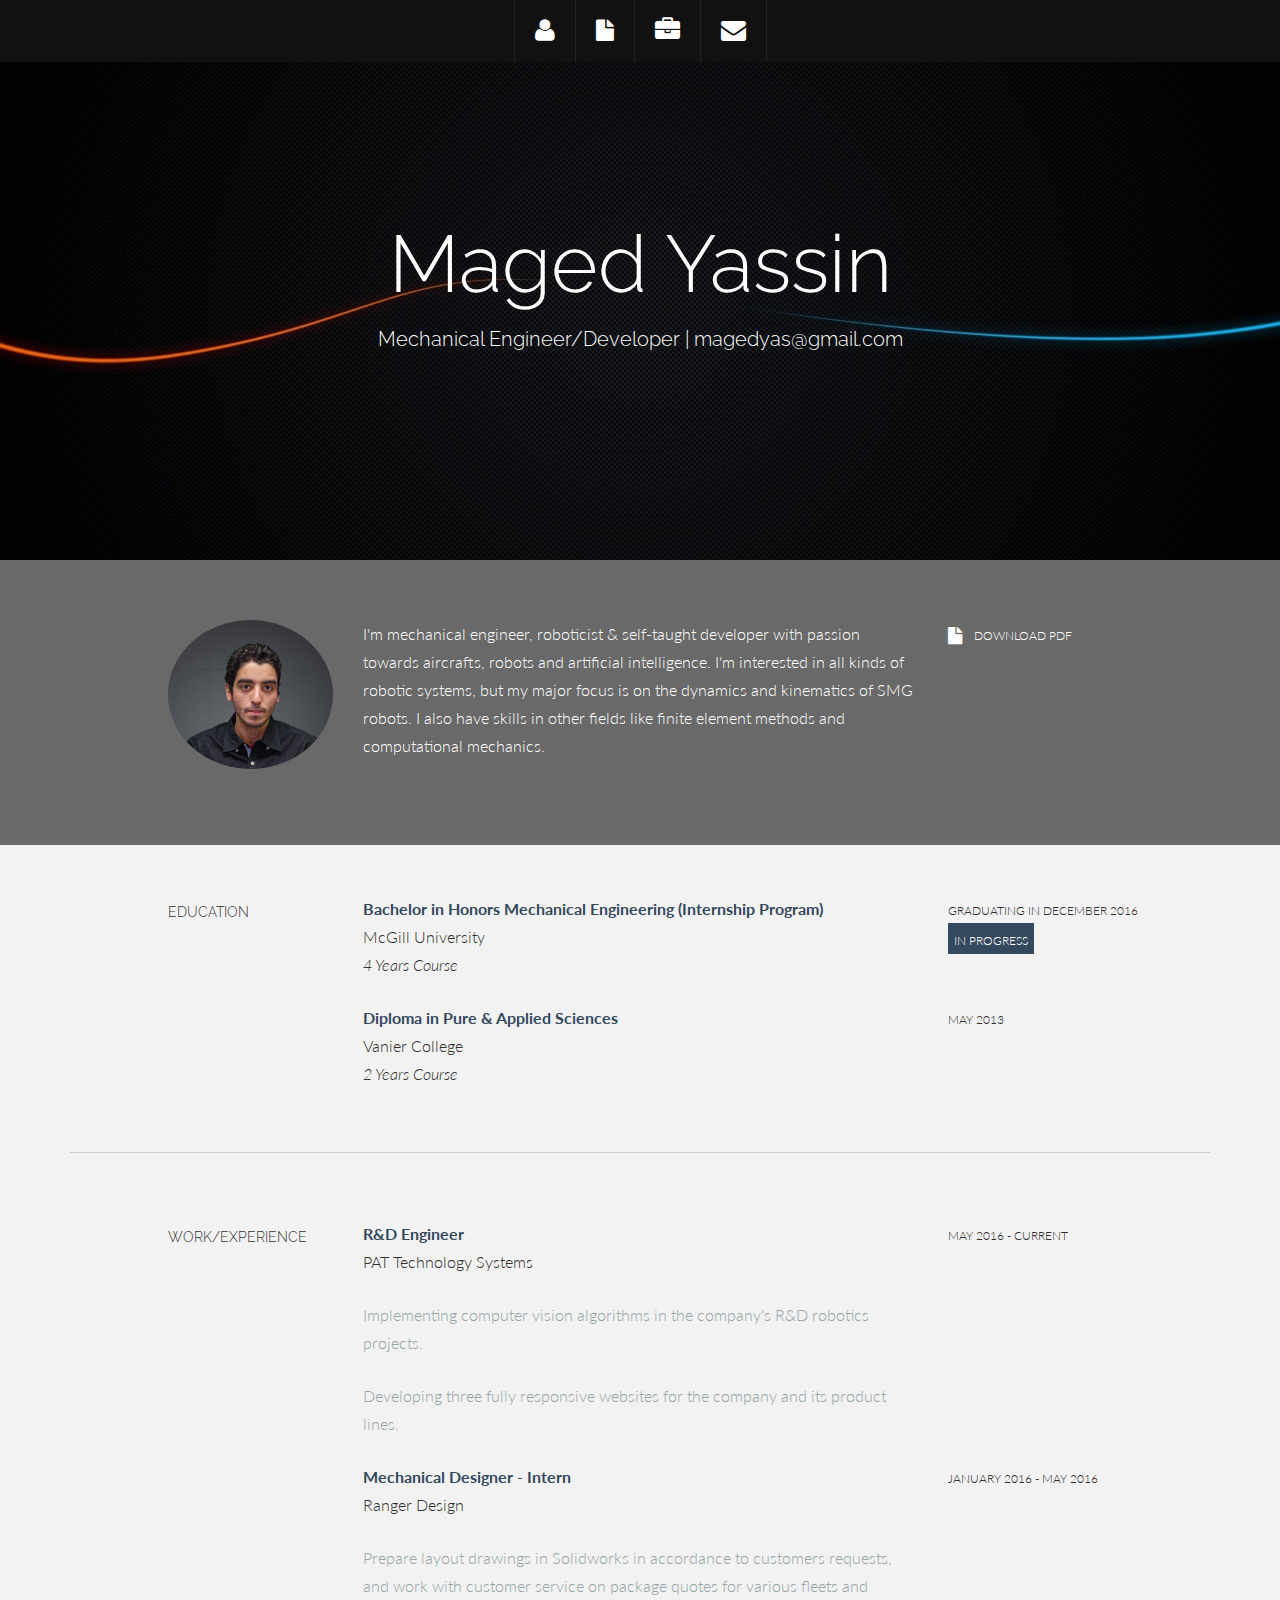
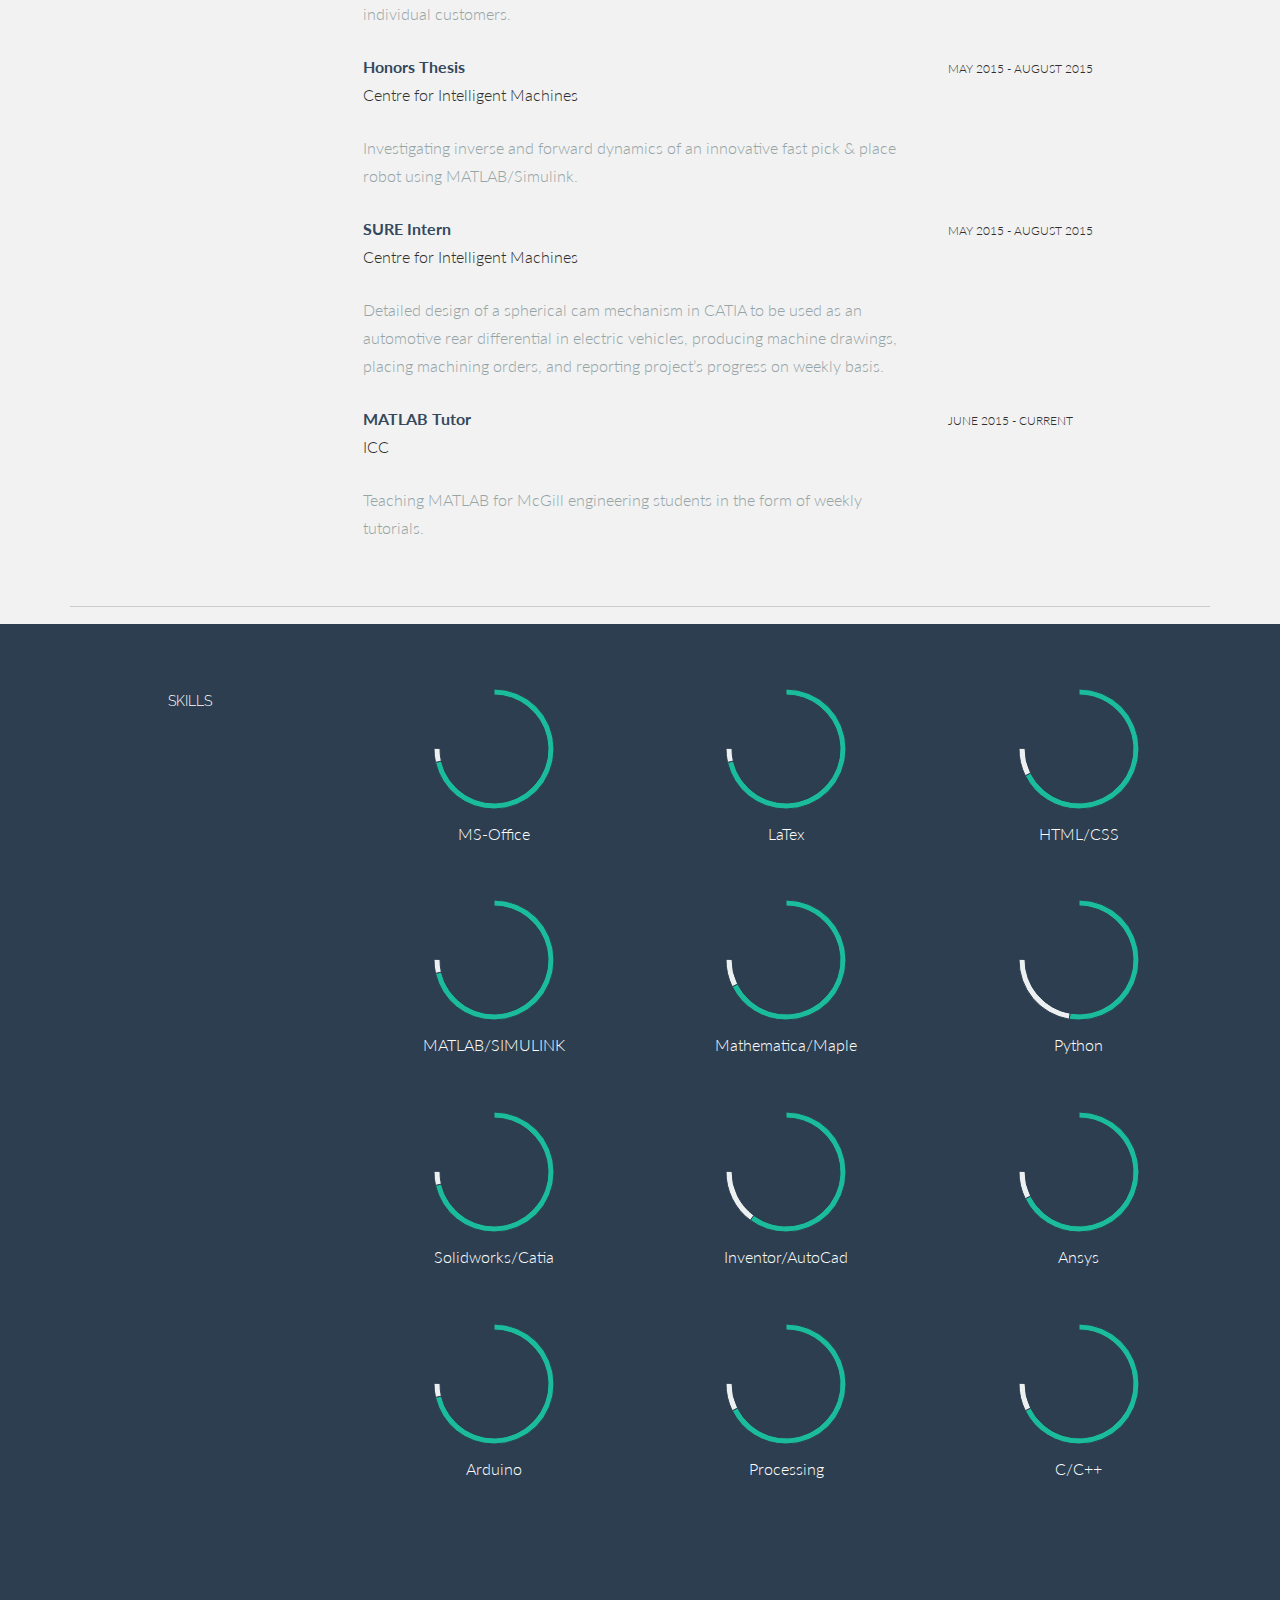
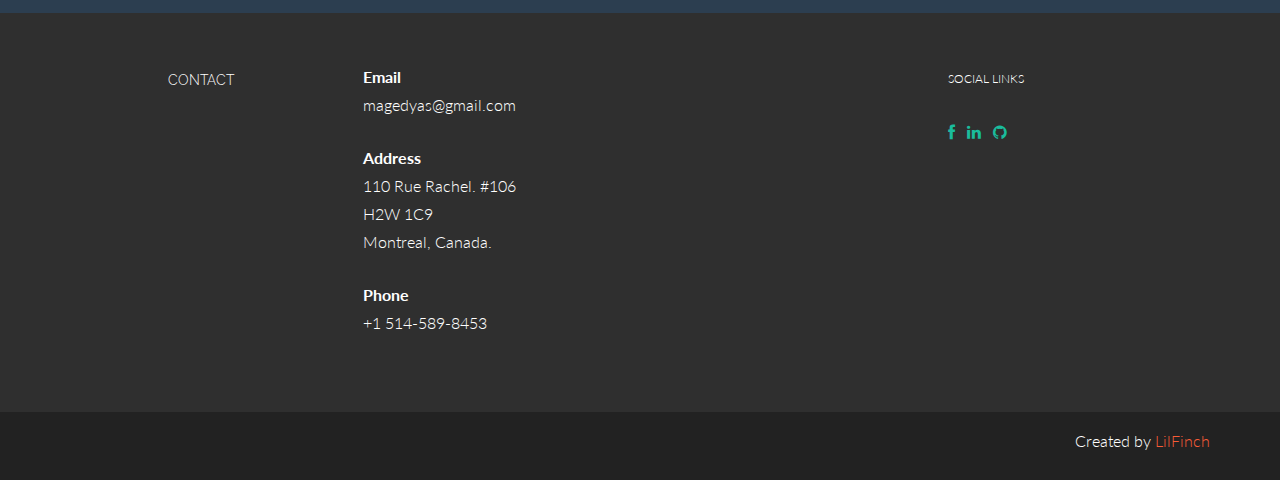
==== index.html @ 4e869cea "commit 10" ====
<!DOCTYPE html>
<html lang="en">
  <head>
    <meta charset="utf-8">
    <meta name="viewport" content="width=device-width, initial-scale=1.0">
    <meta name="description" content="">
    <meta name="author" content="">
    <link rel="shortcut icon" href="assets/ico/favicon.png">

    <title>Maged Resume Website</title>

    <!-- Bootstrap core CSS -->
    <link href="assets/css/bootstrap.css" rel="stylesheet">

    <!-- Custom styles for this template -->
    <link href="assets/css/main.css" rel="stylesheet">
    
	<link rel="stylesheet" href="assets/css/font-awesome.min.css">
    
    <link href='http://fonts.googleapis.com/css?family=Lato:300,400,700,300italic,400italic' rel='stylesheet' type='text/css'>
    <link href='http://fonts.googleapis.com/css?family=Raleway:400,300,700' rel='stylesheet' type='text/css'>
    
    <script src="assets/js/jquery.min.js"></script>
    <script type="text/javascript" src="assets/js/smoothscroll.js"></script> 
    <script src="assets/js/Chart.js"></script>

    <!-- HTML5 shim and Respond.js IE8 support of HTML5 elements and media queries -->
    <!--[if lt IE 9]>
      <script src="assets/js/html5shiv.js"></script>
      <script src="assets/js/respond.min.js"></script>
    <![endif]-->
  </head>

  <body data-spy="scroll" data-offset="0" data-target="#nav">

	<div id="section-topbar">
		<div id="topbar-inner">
			<div class="container">
				<div class="row">
					<div class="dropdown">
						<ul id="nav" class="nav">
							<li class="menu-item"><a class="smoothScroll" href="#about" title="About"><i class="icon-user"></i></a></li>
							<li class="menu-item"><a class="smoothScroll" href="#resume" title="Resume"><i class="icon-file"></i></a></li>
							<li class="menu-item"><a class="smoothScroll" href="#work" title="Works"><i class="icon-briefcase"></i></a></li>
							<li class="menu-item"><a class="smoothScroll" href="#contact" title="Contact"><i class="icon-envelope"></i></a></li>
						</ul><!--/ uL#nav -->
					</div><!-- /.dropdown -->

					<div class="clear"></div>
				</div><!--/.row -->
			</div><!--/.container -->

			<div class="clear"></div>
		</div><!--/ #topbar-inner -->
	</div><!--/ #section-topbar -->
	
	<div id="headerwrap">
		<div class="container">
			<div class="row centered">
				<div class="col-lg-12">
					<h1>Maged Yassin</h1>
					<h3>Mechanical Engineer/Developer | magedyas@gmail.com</h3>
				</div><!--/.col-lg-12 -->
			</div><!--/.row -->
		</div><!--/.container -->
	</div><!--/.#headerwrap -->
	

	<section id="about" name="about"></section>
	<div id="intro">
		<div class="container">
			<div class="row">
				
				<div class="col-lg-2 col-lg-offset-1">
					 <img src="assets/img/maged.jpg" class="img-circle img-responsive" alt="Cinque Terre" >
				</div>
				<div class="col-lg-6">
					<p>I'm mechanical engineer, roboticist & self-taught developer with passion towards aircrafts, robots and artificial intelligence. I'm interested in all kinds of robotic systems, but my major focus is on the dynamics and kinematics of SMG robots. I also have skills in other fields like finite element methods and computational mechanics.</p>
				</div>
				<div class="col-lg-3">
					<p><a href="assets/img/CV.pdf" target="_blank"><i class="icon-file"></i></a> <sm>DOWNLOAD PDF</sm></p>
				</div>
				
			</div><!--/.row -->
		</div><!--/.container -->
	</div><!--/ #intro -->


	<section id="resume" name="resume"></section>
	<!--EDUCATION DESCRIPTION -->
	<div class="container desc">
		<div class="row">

				<div class="col-lg-2 col-lg-offset-1">
					<h5>EDUCATION</h5>
				</div>
				<div class="col-lg-6">
					<p><t>Bachelor in Honors Mechanical Engineering (Internship Program)</t><br/>
						McGill University <br/>
						<i>4 Years Course</i>
					</p>
				</div>
				<div class="col-lg-3">
					<p><sm>GRADUATING IN DECEMBER 2016</sm><br/>
					<imp><sm>IN PROGRESS</sm></imp>
					</p>
				</div>
	
				<div class="col-lg-6 col-lg-offset-3">
					<p><t>Diploma in Pure & Applied Sciences</t><br/>
						Vanier College <br/>
						<i>2 Years Course</i>
					</p>
				</div>
				<div class="col-lg-3">
					<p><sm>MAY 2013</sm></p>
				</div>
	
		</div><!--/.row -->
		<br>
		<hr>
	</div><!--/.container -->
	
	
	<!--WORK DESCRIPTION -->
	<section id="work" name="work"></section>
	<div class="container desc">
		<div class="row">

				<div class="col-lg-2 col-lg-offset-1">
					<h5>WORK/EXPERIENCE</h5>
				</div>
				<div class="col-lg-6">
					<p><t>R&D Engineer</t><br/>
						PAT Technology Systems <br/>
					</p>
					<p><more>Implementing computer vision algorithms in the company's R&D robotics projects.</more></p>
					<p><more>Developing three fully responsive websites for the company and its product lines.</more></p>
				</div>
				<div class="col-lg-3">
					<p><sm>MAY 2016 - CURRENT</sm></p>
				</div>
	
				<div class="col-lg-6 col-lg-offset-3">
					<p><t>Mechanical Designer - Intern</t><br/>
						Ranger Design <br/>
					</p>
					<p><more>Prepare layout drawings in Solidworks in accordance to customers requests, and work with customer service on package quotes for various fleets and individual customers.</more></p>
				</div>
				<div class="col-lg-3">
					<p><sm>JANUARY 2016 - MAY 2016</sm></p>
				</div>
				
				<div class="col-lg-6 col-lg-offset-3">
					<p><t>Honors Thesis</t><br/>
						Centre for Intelligent Machines <br/>
					</p>
					<p><more>Investigating inverse and forward dynamics of an innovative fast pick & place robot using MATLAB/Simulink.</more></p>
				</div>
				<div class="col-lg-3">
					<p><sm>MAY 2015 - AUGUST 2015</sm></p>
				</div>
				
				<div class="col-lg-6 col-lg-offset-3">
					<p><t>SURE Intern</t><br/>
						Centre for Intelligent Machines <br/>
					</p>
					<p><more>Detailed design of a spherical cam mechanism in CATIA to be used as an automotive rear differential in electric vehicles, producing machine drawings, placing machining orders, and reporting project’s progress on weekly basis.</more></p>
				</div>
				<div class="col-lg-3">
					<p><sm>MAY 2015 - AUGUST 2015</sm></p>
				</div>
				
				<div class="col-lg-6 col-lg-offset-3">
					<p><t>MATLAB Tutor</t><br/>
						ICC <br/>
					</p>
					<p><more>Teaching MATLAB for McGill engineering students in the form of weekly tutorials.</more></p>
				</div>
				<div class="col-lg-3">
					<p><sm>JUNE 2015 - CURRENT</sm></p>
				</div>
		</div><!--/.row -->
		<br>
		<hr>
	</div><!--/.container -->

<!--AWARDS DESCRIPTION -->
<!--	<div class="container desc">
		<div class="row">
				<div class="col-lg-2 col-lg-offset-1">
					<h5>AWARDS</h5>
				</div>
				<div class="col-lg-6">
					<p><t>Best Web Design</t><br/>
						Black Tie Site <br/>
					</p>
				</div>
				<div class="col-lg-3">
					<p><sm>NOVEMBER 2013</sm></p>
				</div>
	
				<div class="col-lg-6 col-lg-offset-3">
					<p><t>Designer of the Year</t><br/>
						Awwwards Site
					</p>
					<p><more>Lorem Ipsum is simply dummy text of the printing and typesetting industry. Lorem Ipsum has been the industry's standard dummy text ever since the 1500s, when an unknown printer took a galley of type and scrambled it to make a type specimen book.</more></p>
				</div>
				<div class="col-lg-3">
					<p><sm>2013</sm></p>
				</div>
		
		</div><!--/.row -->
		<!--<br>
	</div><!--/.container -->
	
	<!--SKILLS DESCRIPTION -->
	<div id="skillswrap">
		<div class="container">
			<div class="row">
					<div class="col-lg-2 col-lg-offset-1">
						<h5>SKILLS</h5>
					</div>
					<div class="col-lg-3 centered">
						<canvas id="javascript" height="130" width="130"></canvas>
						<p>MS-Office</p>
						<br>
						<script>
							var doughnutData = [
									{
										value: 95,
										color:"#1abc9c"
									},
									{
										value : 5,
										color : "#ecf0f1"
									}
								];
								var myDoughnut = new Chart(document.getElementById("javascript").getContext("2d")).Doughnut(doughnutData);
						</script>
					</div>
					<div class="col-lg-3 centered">
						<canvas id="bootstrap" height="130" width="130"></canvas>
						<p>LaTex</p>
						<br>
						<script>
							var doughnutData = [
									{
										value: 95,
										color:"#1abc9c"
									},
									{
										value : 5,
										color : "#ecf0f1"
									}
								];
								var myDoughnut = new Chart(document.getElementById("bootstrap").getContext("2d")).Doughnut(doughnutData);
						</script>
					</div>
					<div class="col-lg-3 centered">
						<canvas id="wordpress" height="130" width="130"></canvas>
						<p>HTML/CSS</p>
						<br>
						<script>
							var doughnutData = [
									{
										value: 90,
										color:"#1abc9c"
									},
									{
										value : 10,
										color : "#ecf0f1"
									}
								];
								var myDoughnut = new Chart(document.getElementById("wordpress").getContext("2d")).Doughnut(doughnutData);
						</script>
					</div>
					
					<div class="col-lg-3 col-lg-offset-3 centered">
						<canvas id="html" height="130" width="130"></canvas>
						<p>MATLAB/SIMULINK</p>
						<br>
						<script>
							var doughnutData = [
									{
										value: 95,
										color:"#1abc9c"
									},
									{
										value : 5,
										color : "#ecf0f1"
									}
								];
								var myDoughnut = new Chart(document.getElementById("html").getContext("2d")).Doughnut(doughnutData);
						</script>
					</div>
					<div class="col-lg-3 centered">
						<canvas id="photoshop" height="130" width="130"></canvas>
						<p>Mathematica/Maple</p>
						<br>
						<script>
							var doughnutData = [
									{
										value: 90,
										color:"#1abc9c"
									},
									{
										value : 10,
										color : "#ecf0f1"
									}
								];
								var myDoughnut = new Chart(document.getElementById("photoshop").getContext("2d")).Doughnut(doughnutData);
						</script>
					</div>
					<div class="col-lg-3 centered">
						<canvas id="py" height="130" width="130"></canvas>
						<p>Python</p>
						<br>
						<script>
							var doughnutData = [
									{
										value: 70,
										color:"#1abc9c"
									},
									{
										value : 30,
										color : "#ecf0f1"
									}
								];
								var myDoughnut = new Chart(document.getElementById("py").getContext("2d")).Doughnut(doughnutData);
						</script>
					</div>
					
					<div class="col-lg-3 col-lg-offset-3 centered">
						<canvas id="sw" height="130" width="130"></canvas>
						<p>Solidworks/Catia</p>
						<br>
						<script>
							var doughnutData = [
									{
										value: 95,
										color:"#1abc9c"
									},
									{
										value : 5,
										color : "#ecf0f1"
									}
								];
								var myDoughnut = new Chart(document.getElementById("sw").getContext("2d")).Doughnut(doughnutData);
						</script>
					</div>
					<div class="col-lg-3 centered">
						<canvas id="inv" height="130" width="130"></canvas>
						<p>Inventor/AutoCad</p>
						<br>
						<script>
							var doughnutData = [
									{
										value: 80,
										color:"#1abc9c"
									},
									{
										value : 20,
										color : "#ecf0f1"
									}
								];
								var myDoughnut = new Chart(document.getElementById("inv").getContext("2d")).Doughnut(doughnutData);
						</script>
					</div>
					<div class="col-lg-3 centered">
						<canvas id="ansys" height="130" width="130"></canvas>
						<p>Ansys</p>
						<br>
						<script>
							var doughnutData = [
									{
										value: 90,
										color:"#1abc9c"
									},
									{
										value : 10,
										color : "#ecf0f1"
									}
								];
								var myDoughnut = new Chart(document.getElementById("ansys").getContext("2d")).Doughnut(doughnutData);
						</script>
					</div>
					
					
					<div class="col-lg-3 col-lg-offset-3 centered">
						<canvas id="ard" height="130" width="130"></canvas>
					<p>Arduino</p>
						<br>
						<script>
							var doughnutData = [
									{
										value: 95,
										color:"#1abc9c"
									},
									{
										value : 5,
										color : "#ecf0f1"
									}
								];
								var myDoughnut = new Chart(document.getElementById("ard").getContext("2d")).Doughnut(doughnutData);
						</script>
					</div>
					<div class="col-lg-3 centered">
						<canvas id="proc" height="130" width="130"></canvas>
						<p>Processing</p>
						<br>
						<script>
							var doughnutData = [
									{
										value: 90,
										color:"#1abc9c"
									},
									{
										value : 10,
										color : "#ecf0f1"
									}
								];
								var myDoughnut = new Chart(document.getElementById("proc").getContext("2d")).Doughnut(doughnutData);
						</script>
					</div>
					<div class="col-lg-3 centered">
						<canvas id="C/C++" height="130" width="130"></canvas>
						<p>C/C++</p>
						<br>
						<script>
							var doughnutData = [
									{
										value: 90,
										color:"#1abc9c"
									},
									{
										value : 10,
										color : "#ecf0f1"
									}
								];
								var myDoughnut = new Chart(document.getElementById("C/C++").getContext("2d")).Doughnut(doughnutData);
						</script>
					</div>

			</div><!--/.row -->
			<br>
		</div><!--/.container -->
	</div><!--/ #skillswrap -->


<!--
	<section id="work" name="work"></section>
	<!--PORTFOLIO DESCRIPTION -->
<!--	<div class="container desc">
		<div class="row">
				<div class="col-lg-2 col-lg-offset-1">
					<h5>PORTFOLIO</h5>
				</div>
				<div class="col-lg-6">
					<p><img class="img-responsive" src="assets/img/port01.jpg" alt=""></p>
				</div>
				<div class="col-lg-3">
					<p>CANALS OF ENGLAND</p>
				<p><more>Lorem Ipsum is simply dummy text of the printing and typesetting industry. Lorem Ipsum has been the industry's standard dummy text ever since the 1500s, when an unknown printer took a galley of type and scrambled it to make a type specimen book.<br/><br/>
					<sm><i class="icon-tag"></i> design</sm></more> 
				</p>
				</div>
	
				<div class="col-lg-6 col-lg-offset-3">
					<p><img class="img-responsive" src="assets/img/port02.jpg" alt=""></p>
				</div>
				<div class="col-lg-3">
						<p>SANKEY</p>
					<p><more>Lorem Ipsum is simply dummy text of the printing and typesetting industry. Lorem Ipsum has been the industry's standard dummy text ever since the 1500s, when an unknown printer took a galley of type and scrambled it to make a type specimen book.<br/><br/>
						<sm><i class="icon-tag"></i> front-end</sm></more> 
					</p>
				</div>
				
				<div class="col-lg-6 col-lg-offset-3">
					<p><img class="img-responsive" src="assets/img/port03.jpg" alt=""></p>
				</div>
				<div class="col-lg-3">
						<p>WE GROW</p>
					<p><more>Lorem Ipsum is simply dummy text of the printing and typesetting industry. Lorem Ipsum has been the industry's standard dummy text ever since the 1500s, when an unknown printer took a galley of type and scrambled it to make a type specimen book.<br/><br/>
						<sm><i class="icon-tag"></i> web design</sm></more> 
					</p>
				</div>
		
		</div><!--/.row -->
<!--		<br>
		<br>
	</div><!--/.container -->
	


	<section id="contact" name="contact"></section>
	<!--FOOTER DESCRIPTION -->
	<div id="footwrap">
		<div class="container">
			<div class="row">
			
				<div class="col-lg-2 col-lg-offset-1">
					<h5>CONTACT</h5>
				</div>
				<div class="col-lg-6">
					<p><t>Email</t><br/>
						magedyas@gmail.com <br/>
					</p>
					<p><t>Address</t><br/>
						110 Rue Rachel. #106 <br/>
						H2W 1C9 <br/>
						Montreal, Canada. <br/>
					</p>
					<p><t>Phone</t><br/>
						+1 514-589-8453 <br/>
					</p>
				</div>
				<div class="col-lg-3">
					<p><sm>SOCIAL LINKS</sm></p>
					<p>
						<!--<a href="#"><i class="icon-dribbble"></i></a>
						<a href="#"><i class="icon-twitter"></i></a>-->
						<a href="https://www.facebook.com/abdalmaged.yassin" target="_blank"><i class="icon-facebook"></i></a>
						<a href="https://ca.linkedin.com/in/maged-yassin-30347282" target="_blank"><i class="icon-linkedin"></i></a>
						<a href="https://github.com/LilFinch" target="_blank"><i class="icon-github"></i></a>

					</p>
				</div>
			</div><!--/.row -->
		</div><!--/.container -->
	</div><!--/ #footer -->
	
	<div id="c">
		<div class="container">
		<p>Created by <a href="https://github.com/LilFinch" target="_blank">LilFinch</a></p>
			<!--<p>Inspired by <a href="http://www.blacktie.co">BLACKTIE.CO</a></p>-->
		
		</div>
	</div>
	

    <!-- Bootstrap core JavaScript
    ================================================== -->
    <!-- Placed at the end of the document so the pages load faster -->
    <script src="assets/js/bootstrap.js"></script>
  </body>
</html>
---- assets/css/main.css ----
/* Author: Carlos Alvarez
 * URL: http://alvarez.is
 *
 * Project Name: Kelvin - Free Bootstrap 3 Resume Theme
 * Version: 1.0
 * URL: http://blacktie.co
 */

body {
  background-color: #f2f2f2;
    font-family: "Lato";
    font-weight: 300;
    font-size: 16px;
    color: #555;

    -webkit-font-smoothing: antialiased;
    -webkit-overflow-scrolling: touch;
}

/* Titles */
h1, h2, h3, h4, h5, h6 {
    font-family: "Raleway";
    font-weight: 300;
    color: #333;
}


/* Paragraph & Typographic */
p {
    line-height: 28px;
    margin-bottom: 25px;
}

.centered {
    text-align: center;
}

/* Links */
a {
    color: #f85c37;
    word-wrap: break-word;

    -webkit-transition: color 0.1s ease-in, background 0.1s ease-in;
    -moz-transition: color 0.1s ease-in, background 0.1s ease-in;
    -ms-transition: color 0.1s ease-in, background 0.1s ease-in;
    -o-transition: color 0.1s ease-in, background 0.1s ease-in;
    transition: color 0.1s ease-in, background 0.1s ease-in;
}

a:hover,
a:focus {
    color: #7b7b7b;
    text-decoration: none;
    outline: 0;
}

a:before,
a:after {
    -webkit-transition: color 0.1s ease-in, background 0.1s ease-in;
    -moz-transition: color 0.1s ease-in, background 0.1s ease-in;
    -ms-transition: color 0.1s ease-in, background 0.1s ease-in;
    -o-transition: color 0.1s ease-in, background 0.1s ease-in;
    transition: color 0.1s ease-in, background 0.1s ease-in;
}

 hr {
    display: block;
    height: 1px;
    border: 0;
    border-top: 1px solid #ccc;
    margin: 1em 0;
    padding: 0;
}


/*---------------------------------------------------
	3.1 Topbar
---------------------------------------------------*/

#section-topbar {
	position: fixed;
	top: 0;
	left: 0;
	right: 0;
	z-index: 10000;
	overflow: visible;
	font: normal 16px/24px  'Open Sans', "Helvetica Neue", Helvetica, Arial, sans-serif;
}

#section-topbar a {
  color: #fff;
}

#topbar-inner {
	background: #111;
	line-height: 0;
	text-align: center;
}

/*
	Top Bar

	By default, top navigation bar uses "fixed" position
*/
#section-topbar ul#nav {
	display: inline-block;
	position: relative;
	margin: 0;
	padding: 0;

	border-right: 1px solid #222;

	/* For IE, the outcast */
	zoom:1;
	*display: inline;
}

#section-topbar ul#nav > li {
	display: block;
    float: left;
    padding: 0;
}


#section-topbar ul#nav a {
  display: block;
  font: normal 11px/18px "Helvetica Neue", Helvetica, Arial, sans-serif;
  text-decoration: none;
  padding: 18px 20px 18px 20px;
  border-left: 1px solid #222;
}

	#section-topbar ul#nav a:hover {
	  background: #222;
	  text-decoration: none;
	  border-left: 1px solid #111;
	}

	#section-topbar ul#nav .active a {
		background: #44bbaa;
		border-left: 1px solid #111;
	}

		#section-topbar ul#nav .active a:hover {
			background: #44bbaa;
		}
#section-topbar i {
	font-size: 25px;
}
/*---------------------------------------------------
	SECTION WRAPS
---------------------------------------------------*/

/* Header Wrap */
#headerwrap {
	background: url(../img/cover3.jpg) no-repeat center top;
	margin-top: 60px;
	padding-top:140px;
	text-align:center;
	background-attachment: relative;
	background-position: center center;
	min-height: 500px;
	width: 100%;
	
    -webkit-background-size: 100%;
    -moz-background-size: 100%;
    -o-background-size: 100%;
    background-size: 100%;

    -webkit-background-size: cover;
    -moz-background-size: cover;
    -o-background-size: cover;
    background-size: cover;
}

#headerwrap h1 {
	font-size: 80px;
	color: white;
}

#headerwrap h3 {
	font-size: 20px;
	color: white;
}

/* Intnro Wrap */

#intro {
	background: #696969;
	padding-top: 60px;
	padding-bottom: 60px;
	color: white;
} 

#intro h5, p {
	color: white;
}

#intro i {
	color: white;
	font-size: 20px;
	padding-right: 8px;
	vertical-align: middle;
}


#skillswrap {
	background: #2c3e50;
	padding-top: 60px;
	padding-bottom: 60px;
	color: white;
}

#skillswrap h5, p {
	color: white;
}

#footwrap {
	background: #2f2f2f;
	padding-top: 50px;
	padding-bottom: 50px;
}

#footwrap p {
	color: white;
}

#footwrap h5 {
	color: white;
}


#footwrap t {
	font-weight: 700;
}

#footwrap i {
	padding-right: 8px;
	color: #1abc9c;
}

/* Copyright Wrap */

#c {
	background: #222222;
	padding-top: 15px;
	text-align: right;
}

#c p {
	color: white
}



/* Global Values */

.desc {
	padding-top: 50px;
}

.desc p {
	color: #2f2f2f;
}

.desc t {
	color: #34495e;
	font-weight: 700;
}

.desc imp {
	padding: 6px;
	color: white;
	background: #34495e;
}

.desc more {
	color: #95a5a6;
}


sm {
	font-size: 12px;
}
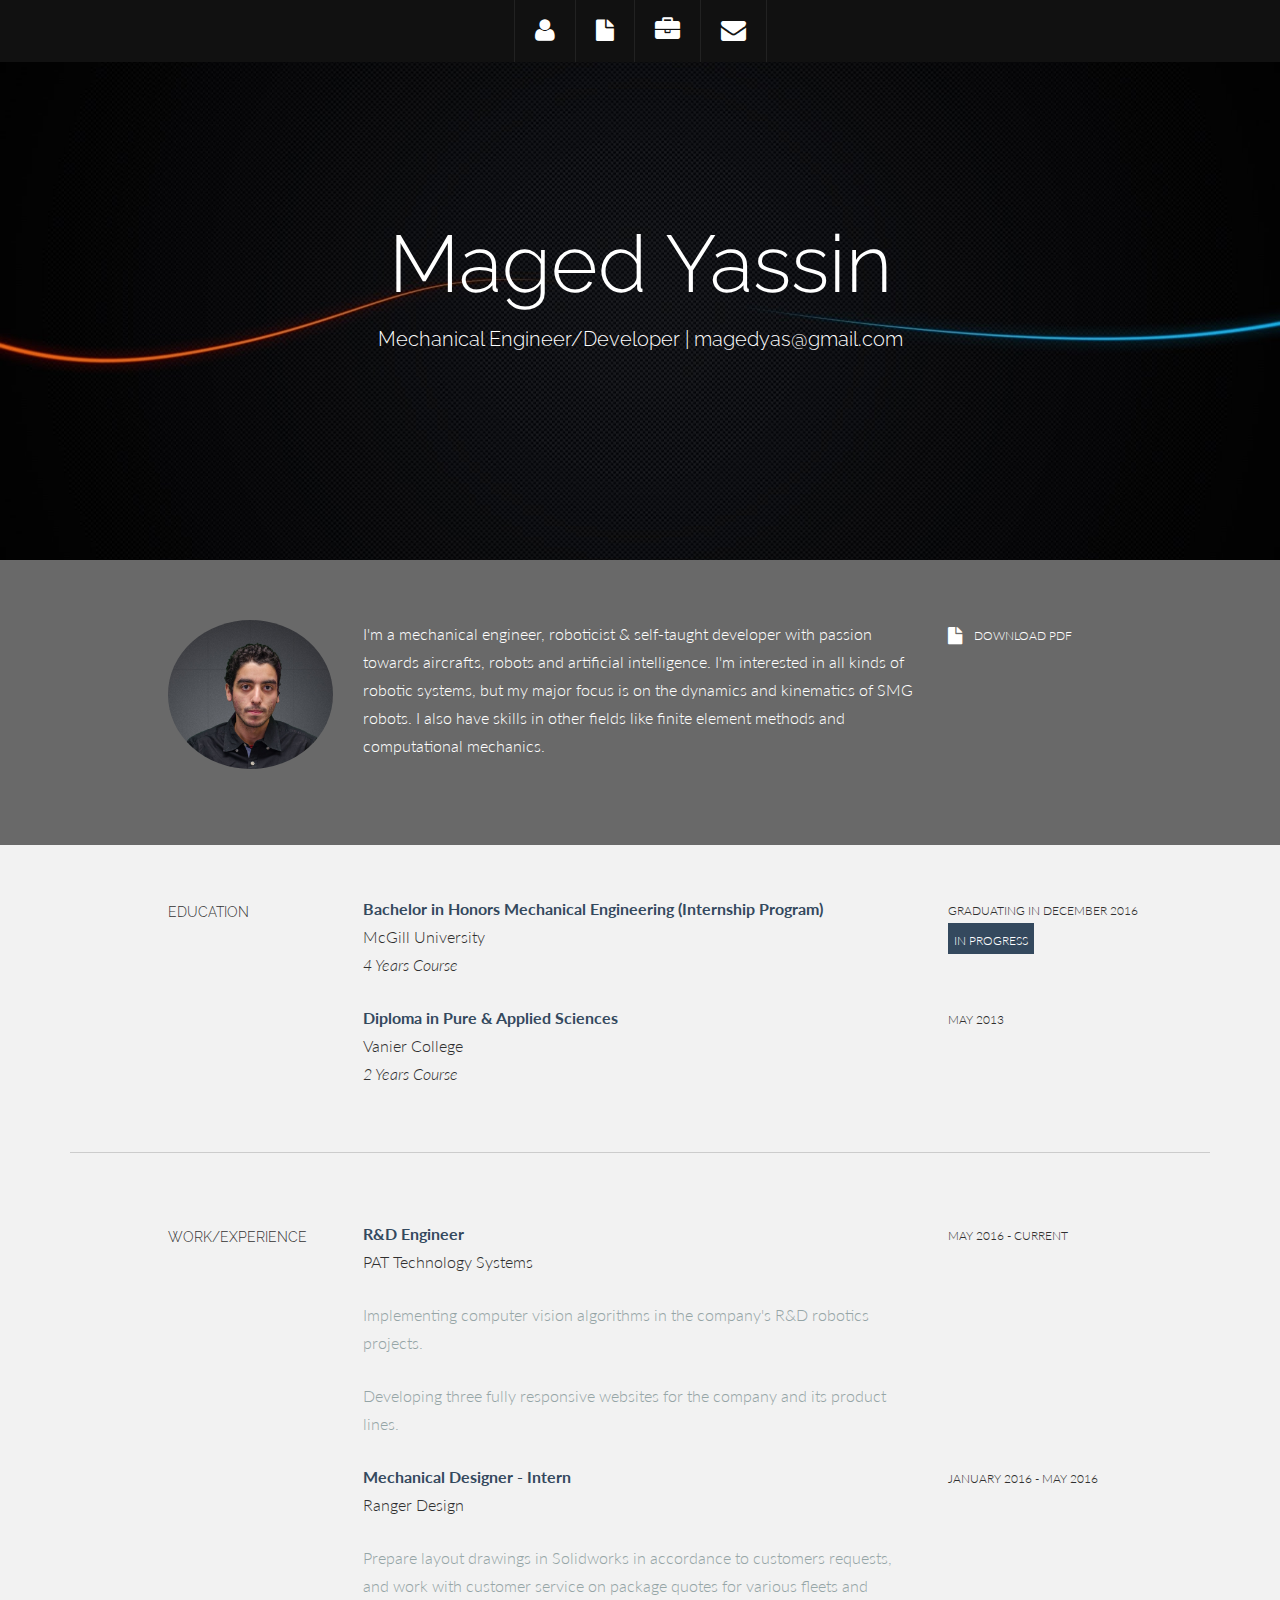
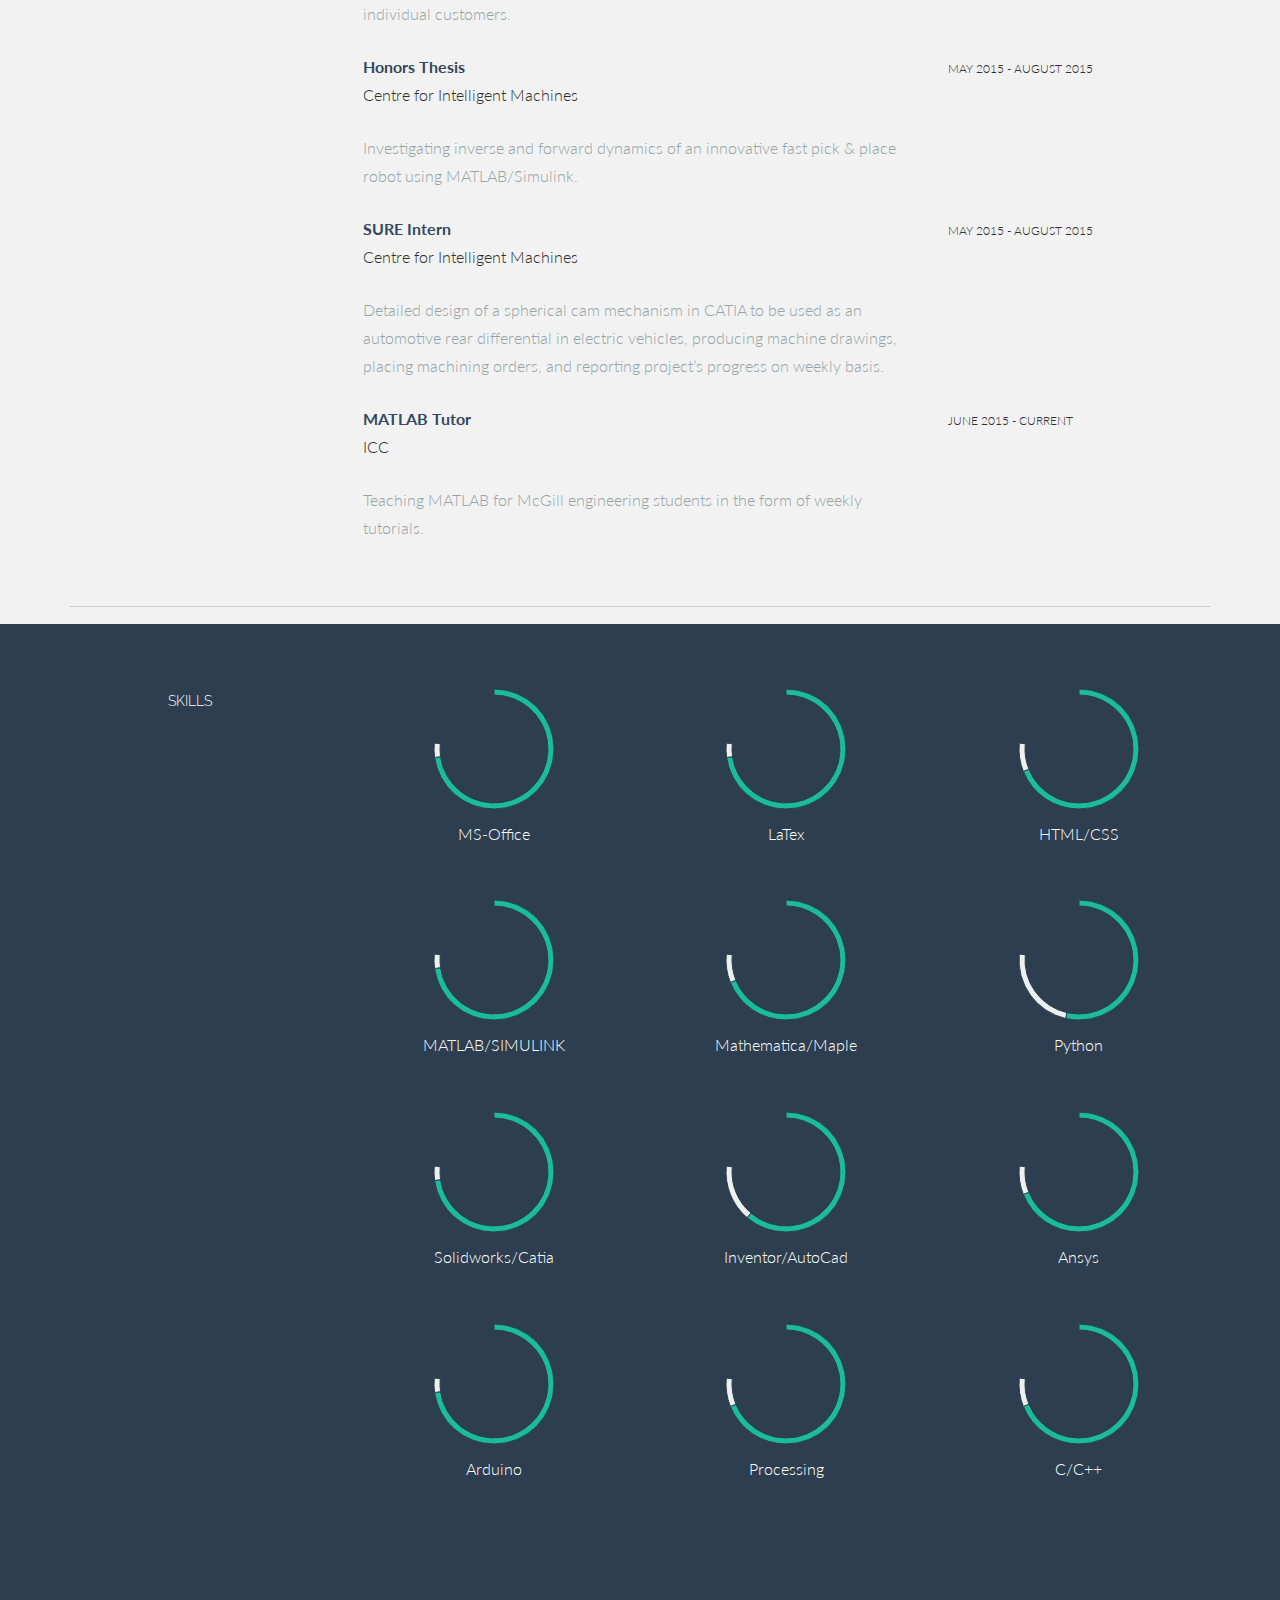
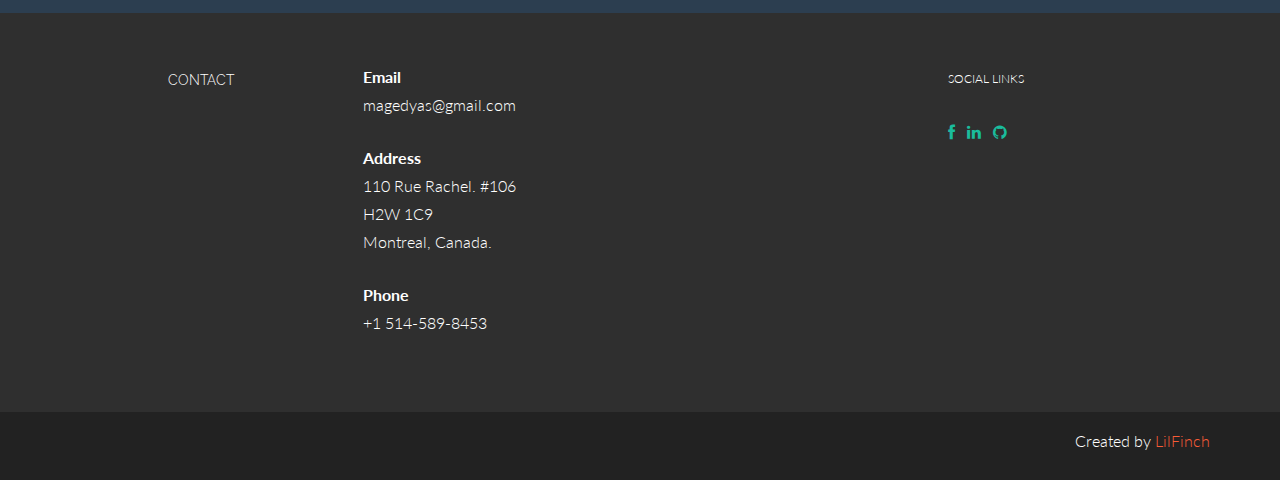
==== commit 10226f54: "commit 11" ====
--- a/index.html
+++ b/index.html
@@ -75,7 +75,7 @@
 					 <img src="assets/img/maged.jpg" class="img-circle img-responsive" alt="Cinque Terre" >
 				</div>
 				<div class="col-lg-6">
-					<p>I'm mechanical engineer, roboticist & self-taught developer with passion towards aircrafts, robots and artificial intelligence. I'm interested in all kinds of robotic systems, but my major focus is on the dynamics and kinematics of SMG robots. I also have skills in other fields like finite element methods and computational mechanics.</p>
+					<p>I'm a mechanical engineer, roboticist & self-taught developer with passion towards aircrafts, robots and artificial intelligence. I'm interested in all kinds of robotic systems, but my major focus is on the dynamics and kinematics of SMG robots. I also have skills in other fields like finite element methods and computational mechanics.</p>
 				</div>
 				<div class="col-lg-3">
 					<p><a href="assets/img/CV.pdf" target="_blank"><i class="icon-file"></i></a> <sm>DOWNLOAD PDF</sm></p>
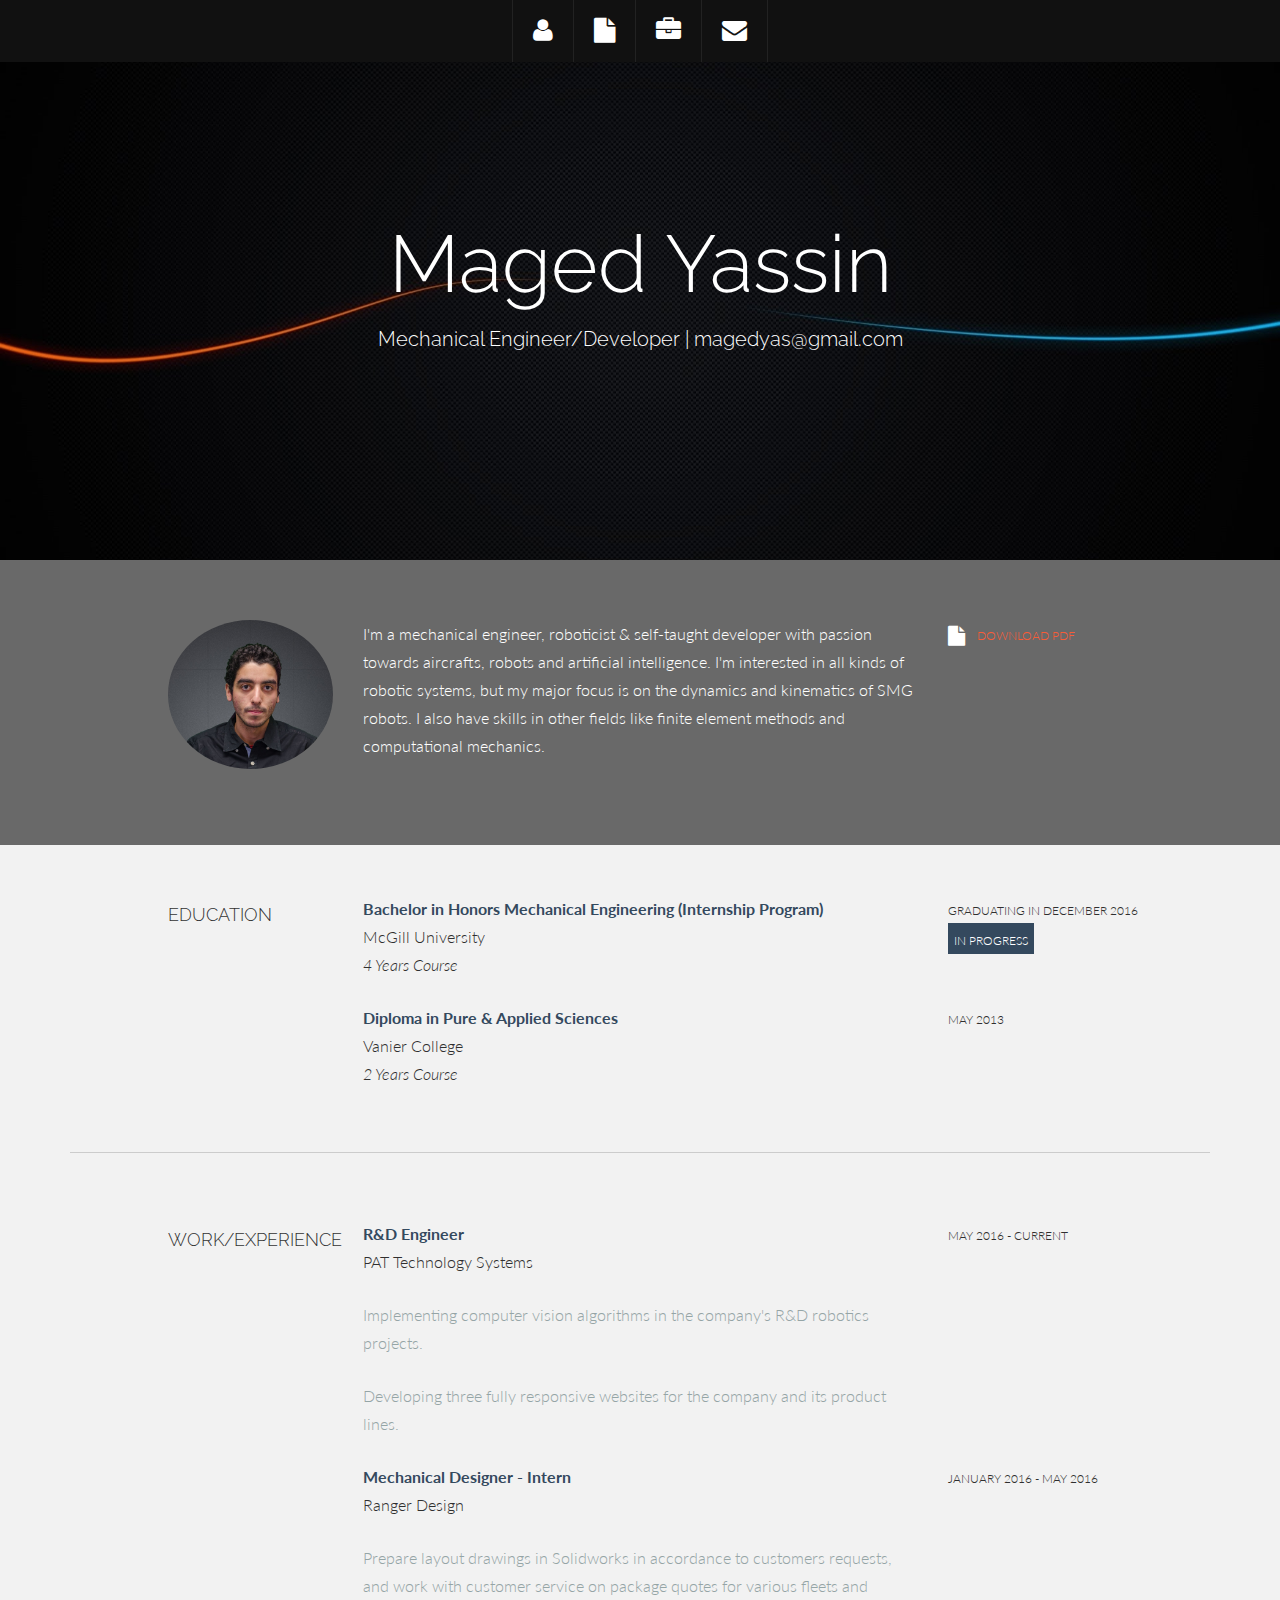
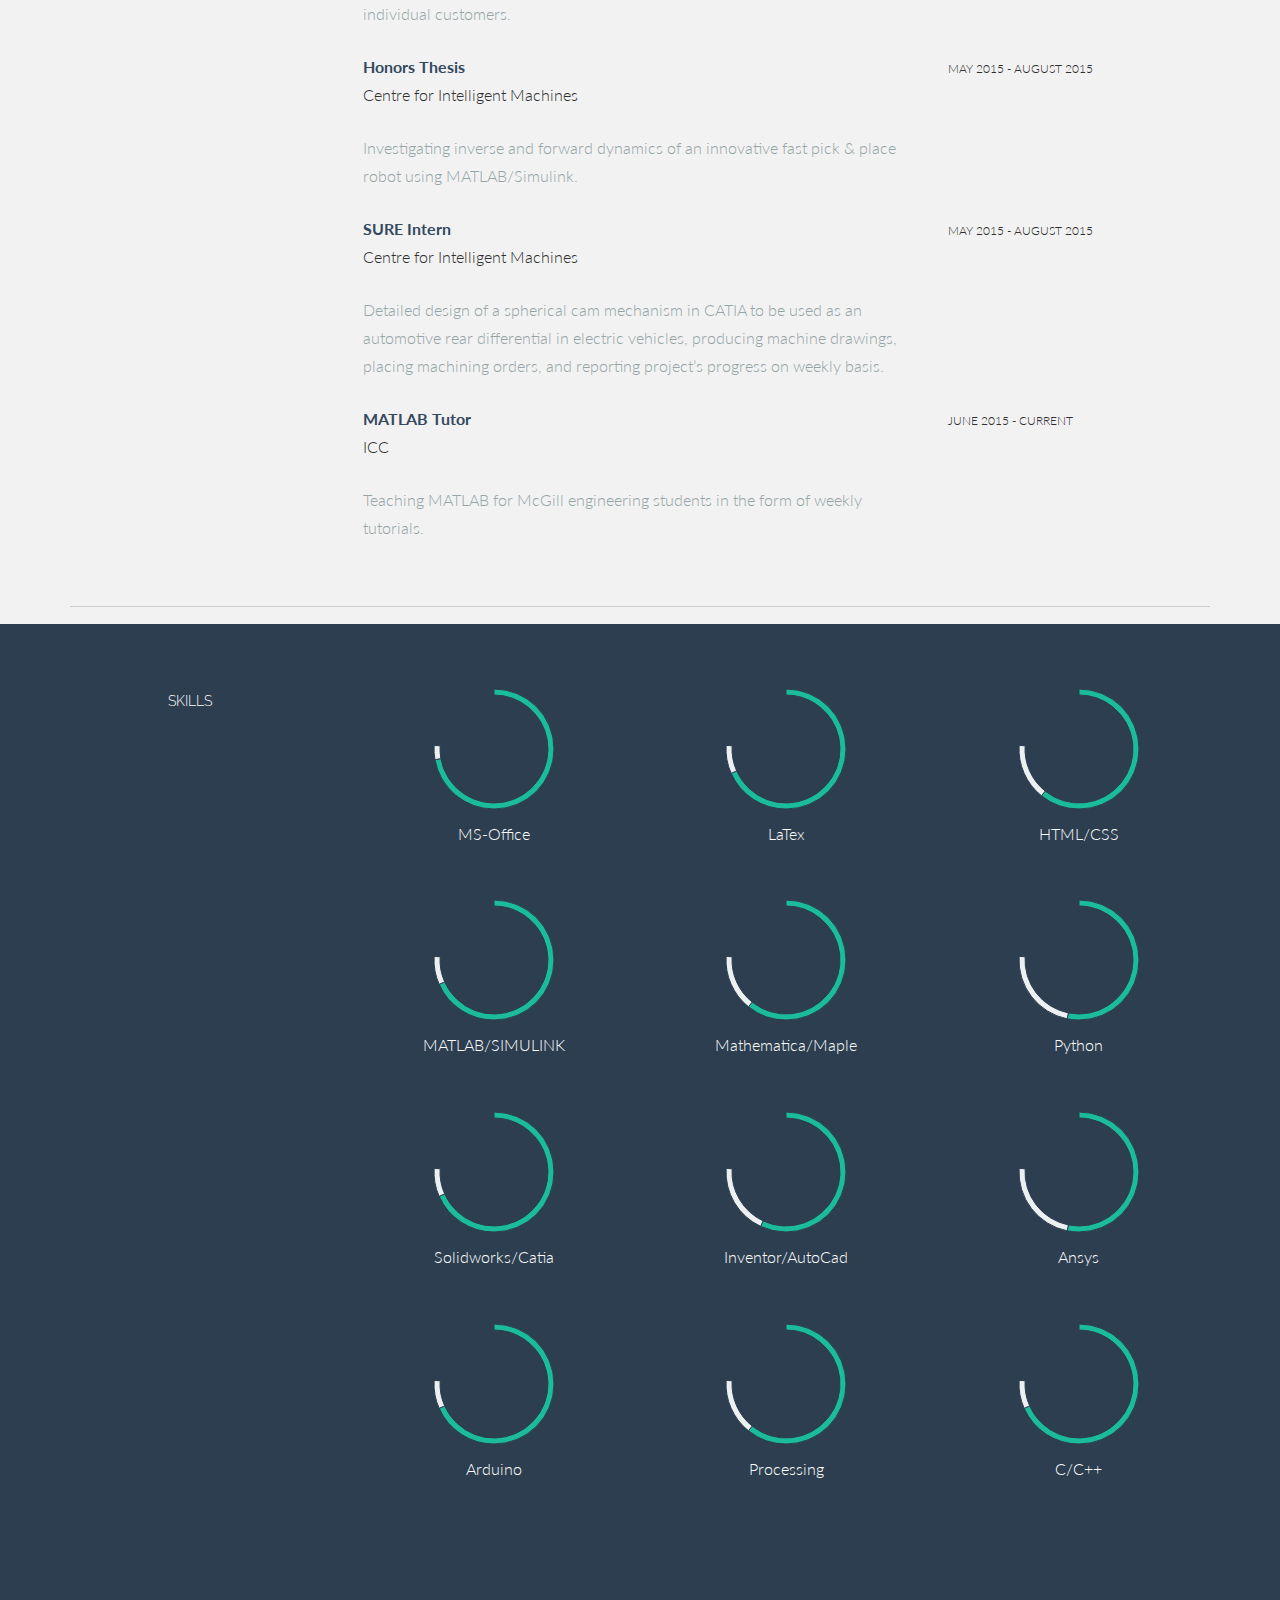
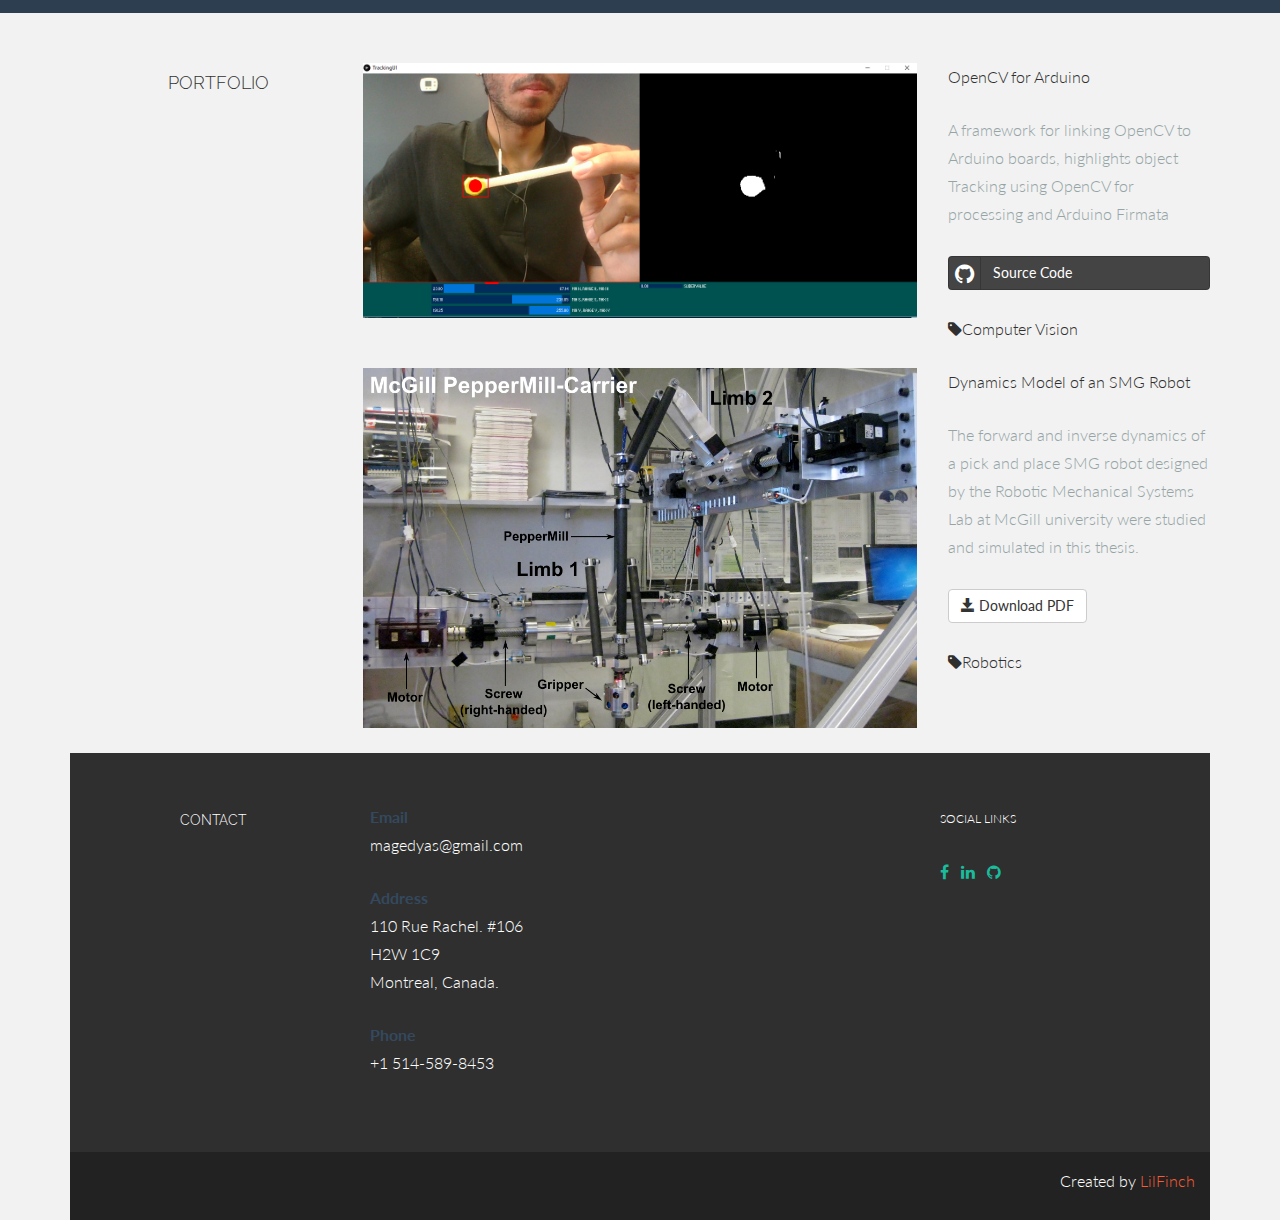
==== commit 6d47b912: "Commit 12" ====
--- a/index.html
+++ b/index.html
@@ -17,13 +17,14 @@
     
 	<link rel="stylesheet" href="assets/css/font-awesome.min.css">
     
+	<link rel="stylesheet" href="assets/font-awesome/css/font-awesome.css">
     <link href='http://fonts.googleapis.com/css?family=Lato:300,400,700,300italic,400italic' rel='stylesheet' type='text/css'>
     <link href='http://fonts.googleapis.com/css?family=Raleway:400,300,700' rel='stylesheet' type='text/css'>
     
     <script src="assets/js/jquery.min.js"></script>
     <script type="text/javascript" src="assets/js/smoothscroll.js"></script> 
     <script src="assets/js/Chart.js"></script>
-
+<script src="assets/js/social.js"></script>
     <!-- HTML5 shim and Respond.js IE8 support of HTML5 elements and media queries -->
     <!--[if lt IE 9]>
       <script src="assets/js/html5shiv.js"></script>
@@ -78,7 +79,7 @@
 					<p>I'm a mechanical engineer, roboticist & self-taught developer with passion towards aircrafts, robots and artificial intelligence. I'm interested in all kinds of robotic systems, but my major focus is on the dynamics and kinematics of SMG robots. I also have skills in other fields like finite element methods and computational mechanics.</p>
 				</div>
 				<div class="col-lg-3">
-					<p><a href="assets/img/CV.pdf" target="_blank"><i class="icon-file"></i></a> <sm>DOWNLOAD PDF</sm></p>
+					<p><a href="assets/img/CV.pdf" target="_blank"><i class="icon-file"></i> <sm>DOWNLOAD PDF</sm></a></p>
 				</div>
 				
 			</div><!--/.row -->
@@ -92,7 +93,7 @@
 		<div class="row">
 
 				<div class="col-lg-2 col-lg-offset-1">
-					<h5>EDUCATION</h5>
+					<h4>EDUCATION</h4>
 				</div>
 				<div class="col-lg-6">
 					<p><t>Bachelor in Honors Mechanical Engineering (Internship Program)</t><br/>
@@ -128,7 +129,7 @@
 		<div class="row">
 
 				<div class="col-lg-2 col-lg-offset-1">
-					<h5>WORK/EXPERIENCE</h5>
+					<h4>WORK/EXPERIENCE</h4>
 				</div>
 				<div class="col-lg-6">
 					<p><t>R&D Engineer</t><br/>
@@ -218,10 +219,10 @@
 	<div id="skillswrap">
 		<div class="container">
 			<div class="row">
-					<div class="col-lg-2 col-lg-offset-1">
+					<div class="col-sm-2 col-sm-offset-1">
 						<h5>SKILLS</h5>
 					</div>
-					<div class="col-lg-3 centered">
+					<div class="col-sm-3 centered">
 						<canvas id="javascript" height="130" width="130"></canvas>
 						<p>MS-Office</p>
 						<br>
@@ -239,36 +240,36 @@
 								var myDoughnut = new Chart(document.getElementById("javascript").getContext("2d")).Doughnut(doughnutData);
 						</script>
 					</div>
-					<div class="col-lg-3 centered">
+					<div class="col-sm-3 centered">
 						<canvas id="bootstrap" height="130" width="130"></canvas>
 						<p>LaTex</p>
 						<br>
 						<script>
 							var doughnutData = [
 									{
-										value: 95,
-										color:"#1abc9c"
-									},
-									{
-										value : 5,
+										value: 90,
+										color:"#1abc9c"
+									},
+									{
+										value : 10,
 										color : "#ecf0f1"
 									}
 								];
 								var myDoughnut = new Chart(document.getElementById("bootstrap").getContext("2d")).Doughnut(doughnutData);
 						</script>
 					</div>
-					<div class="col-lg-3 centered">
+					<div class="col-sm-3 centered">
 						<canvas id="wordpress" height="130" width="130"></canvas>
 						<p>HTML/CSS</p>
 						<br>
 						<script>
 							var doughnutData = [
 									{
-										value: 90,
-										color:"#1abc9c"
-									},
-									{
-										value : 10,
+										value: 80,
+										color:"#1abc9c"
+									},
+									{
+										value : 20,
 										color : "#ecf0f1"
 									}
 								];
@@ -276,43 +277,43 @@
 						</script>
 					</div>
 					
-					<div class="col-lg-3 col-lg-offset-3 centered">
+					<div class="col-sm-3 col-sm-offset-3 centered">
 						<canvas id="html" height="130" width="130"></canvas>
 						<p>MATLAB/SIMULINK</p>
 						<br>
 						<script>
 							var doughnutData = [
 									{
-										value: 95,
-										color:"#1abc9c"
-									},
-									{
-										value : 5,
+										value: 90,
+										color:"#1abc9c"
+									},
+									{
+										value : 10,
 										color : "#ecf0f1"
 									}
 								];
 								var myDoughnut = new Chart(document.getElementById("html").getContext("2d")).Doughnut(doughnutData);
 						</script>
 					</div>
-					<div class="col-lg-3 centered">
+					<div class="col-sm-3 centered">
 						<canvas id="photoshop" height="130" width="130"></canvas>
 						<p>Mathematica/Maple</p>
 						<br>
 						<script>
 							var doughnutData = [
 									{
-										value: 90,
-										color:"#1abc9c"
-									},
-									{
-										value : 10,
+										value: 80,
+										color:"#1abc9c"
+									},
+									{
+										value : 20,
 										color : "#ecf0f1"
 									}
 								];
 								var myDoughnut = new Chart(document.getElementById("photoshop").getContext("2d")).Doughnut(doughnutData);
 						</script>
 					</div>
-					<div class="col-lg-3 centered">
+					<div class="col-sm-3 centered">
 						<canvas id="py" height="130" width="130"></canvas>
 						<p>Python</p>
 						<br>
@@ -331,54 +332,54 @@
 						</script>
 					</div>
 					
-					<div class="col-lg-3 col-lg-offset-3 centered">
+					<div class="col-sm-3 col-sm-offset-3 centered">
 						<canvas id="sw" height="130" width="130"></canvas>
 						<p>Solidworks/Catia</p>
 						<br>
 						<script>
 							var doughnutData = [
 									{
-										value: 95,
-										color:"#1abc9c"
-									},
-									{
-										value : 5,
+										value: 90,
+										color:"#1abc9c"
+									},
+									{
+										value : 10,
 										color : "#ecf0f1"
 									}
 								];
 								var myDoughnut = new Chart(document.getElementById("sw").getContext("2d")).Doughnut(doughnutData);
 						</script>
 					</div>
-					<div class="col-lg-3 centered">
+					<div class="col-sm-3 centered">
 						<canvas id="inv" height="130" width="130"></canvas>
 						<p>Inventor/AutoCad</p>
 						<br>
 						<script>
 							var doughnutData = [
 									{
-										value: 80,
-										color:"#1abc9c"
-									},
-									{
-										value : 20,
+										value: 75,
+										color:"#1abc9c"
+									},
+									{
+										value : 25,
 										color : "#ecf0f1"
 									}
 								];
 								var myDoughnut = new Chart(document.getElementById("inv").getContext("2d")).Doughnut(doughnutData);
 						</script>
 					</div>
-					<div class="col-lg-3 centered">
+					<div class="col-sm-3 centered">
 						<canvas id="ansys" height="130" width="130"></canvas>
 						<p>Ansys</p>
 						<br>
 						<script>
 							var doughnutData = [
 									{
-										value: 90,
-										color:"#1abc9c"
-									},
-									{
-										value : 10,
+										value: 70,
+										color:"#1abc9c"
+									},
+									{
+										value : 30,
 										color : "#ecf0f1"
 									}
 								];
@@ -387,43 +388,43 @@
 					</div>
 					
 					
-					<div class="col-lg-3 col-lg-offset-3 centered">
+					<div class="col-sm-3 col-sm-offset-3 centered">
 						<canvas id="ard" height="130" width="130"></canvas>
 					<p>Arduino</p>
 						<br>
 						<script>
 							var doughnutData = [
 									{
-										value: 95,
-										color:"#1abc9c"
-									},
-									{
-										value : 5,
+										value: 90,
+										color:"#1abc9c"
+									},
+									{
+										value : 10,
 										color : "#ecf0f1"
 									}
 								];
 								var myDoughnut = new Chart(document.getElementById("ard").getContext("2d")).Doughnut(doughnutData);
 						</script>
 					</div>
-					<div class="col-lg-3 centered">
+					<div class="col-sm-3 centered">
 						<canvas id="proc" height="130" width="130"></canvas>
 						<p>Processing</p>
 						<br>
 						<script>
 							var doughnutData = [
 									{
-										value: 90,
-										color:"#1abc9c"
-									},
-									{
-										value : 10,
+										value: 80,
+										color:"#1abc9c"
+									},
+									{
+										value : 20,
 										color : "#ecf0f1"
 									}
 								];
 								var myDoughnut = new Chart(document.getElementById("proc").getContext("2d")).Doughnut(doughnutData);
 						</script>
 					</div>
-					<div class="col-lg-3 centered">
+					<div class="col-sm-3 centered">
 						<canvas id="C/C++" height="130" width="130"></canvas>
 						<p>C/C++</p>
 						<br>
@@ -448,46 +449,40 @@
 	</div><!--/ #skillswrap -->
 
 
-<!--
-	<section id="work" name="work"></section>
+
+	<!--<section id="work" name="work"></section>-->
 	<!--PORTFOLIO DESCRIPTION -->
-<!--	<div class="container desc">
+	<div class="container desc">
 		<div class="row">
 				<div class="col-lg-2 col-lg-offset-1">
-					<h5>PORTFOLIO</h5>
+					<h4>PORTFOLIO</h4>
 				</div>
 				<div class="col-lg-6">
-					<p><img class="img-responsive" src="assets/img/port01.jpg" alt=""></p>
-				</div>
-				<div class="col-lg-3">
-					<p>CANALS OF ENGLAND</p>
-				<p><more>Lorem Ipsum is simply dummy text of the printing and typesetting industry. Lorem Ipsum has been the industry's standard dummy text ever since the 1500s, when an unknown printer took a galley of type and scrambled it to make a type specimen book.<br/><br/>
-					<sm><i class="icon-tag"></i> design</sm></more> 
+					<p><img class="img-responsive" src="assets/img/Test_Yellow.PNG" alt=""></p>
+				</div>
+				<div class="col-lg-3">
+					<p>OpenCV for Arduino</p>
+				<p><more>A framework for linking OpenCV to Arduino boards, highlights object Tracking using OpenCV for processing and Arduino Firmata <br/><br/>
+					<a href="https://github.com/LilFinch/OpenCV-Tracking-Processing-UI" class="btn btn-block btn-social btn-github">
+        <i class="fa fa-github" aria-hidden="true"></i> Source Code
+      </a>
+					<p><i class="icon-tag"></i>Computer Vision</p></more> 
 				</p>
 				</div>
 	
 				<div class="col-lg-6 col-lg-offset-3">
-					<p><img class="img-responsive" src="assets/img/port02.jpg" alt=""></p>
-				</div>
-				<div class="col-lg-3">
-						<p>SANKEY</p>
-					<p><more>Lorem Ipsum is simply dummy text of the printing and typesetting industry. Lorem Ipsum has been the industry's standard dummy text ever since the 1500s, when an unknown printer took a galley of type and scrambled it to make a type specimen book.<br/><br/>
-						<sm><i class="icon-tag"></i> front-end</sm></more> 
-					</p>
-				</div>
-				
-				<div class="col-lg-6 col-lg-offset-3">
-					<p><img class="img-responsive" src="assets/img/port03.jpg" alt=""></p>
-				</div>
-				<div class="col-lg-3">
-						<p>WE GROW</p>
-					<p><more>Lorem Ipsum is simply dummy text of the printing and typesetting industry. Lorem Ipsum has been the industry's standard dummy text ever since the 1500s, when an unknown printer took a galley of type and scrambled it to make a type specimen book.<br/><br/>
-						<sm><i class="icon-tag"></i> web design</sm></more> 
-					</p>
-				</div>
-		
-		</div><!--/.row -->
-<!--		<br>
+					<p><img class="img-responsive" src="assets/img/final_design.png" alt=""></p>
+				</div>
+				<div class="col-lg-3">
+						<p>Dynamics Model of an SMG Robot</p>
+					<p><more>The forward and inverse dynamics of a pick and place SMG robot designed by the Robotic Mechanical
+Systems Lab at McGill university were studied and simulated in this thesis.<br/><br/>
+<a href="assets/img/Thesis.pdf" target="_blank" class="btn btn-default"><span class="glyphicon glyphicon-save"></span> Download PDF</a>
+
+						<p><i class="icon-tag"></i>Robotics</p></more> 
+					</p>
+				</div>
+		<br>
 		<br>
 	</div><!--/.container -->
 	
--- a/assets/css/main.css
+++ b/assets/css/main.css
@@ -282,3 +282,51 @@
 sm {
 	font-size: 12px;
 }
+.btn-social{position:relative;padding-left:44px;text-align:left;white-space:nowrap;overflow:hidden;text-overflow:ellipsis}.btn-social :first-child{position:absolute;left:0;top:0;bottom:0;width:32px;line-height:34px;font-size:1.6em;text-align:center;border-right:1px solid rgba(0,0,0,0.2)}
+.btn-social.btn-lg{padding-left:61px}.btn-social.btn-lg :first-child{line-height:45px;width:45px;font-size:1.8em}
+.btn-social.btn-sm{padding-left:38px}.btn-social.btn-sm :first-child{line-height:28px;width:28px;font-size:1.4em}
+.btn-social.btn-xs{padding-left:30px}.btn-social.btn-xs :first-child{line-height:20px;width:20px;font-size:1.2em}
+.btn-social-icon{position:relative;padding-left:44px;text-align:left;white-space:nowrap;overflow:hidden;text-overflow:ellipsis;height:34px;width:34px;padding-left:0;padding-right:0}.btn-social-icon :first-child{position:absolute;left:0;top:0;bottom:0;width:32px;line-height:34px;font-size:1.6em;text-align:center;border-right:1px solid rgba(0,0,0,0.2)}
+.btn-social-icon.btn-lg{padding-left:61px}.btn-social-icon.btn-lg :first-child{line-height:45px;width:45px;font-size:1.8em}
+.btn-social-icon.btn-sm{padding-left:38px}.btn-social-icon.btn-sm :first-child{line-height:28px;width:28px;font-size:1.4em}
+.btn-social-icon.btn-xs{padding-left:30px}.btn-social-icon.btn-xs :first-child{line-height:20px;width:20px;font-size:1.2em}
+.btn-social-icon :first-child{border:none;text-align:center;width:100% !important}
+.btn-social-icon.btn-lg{height:45px;width:45px;padding-left:0;padding-right:0}
+.btn-social-icon.btn-sm{height:30px;width:30px;padding-left:0;padding-right:0}
+.btn-social-icon.btn-xs{height:22px;width:22px;padding-left:0;padding-right:0}
+.btn-bitbucket{color:#fff;background-color:#205081;border-color:rgba(0,0,0,0.2)}.btn-bitbucket:hover,.btn-bitbucket:focus,.btn-bitbucket:active,.btn-bitbucket.active,.open .dropdown-toggle.btn-bitbucket{color:#fff;background-color:#183c60;border-color:rgba(0,0,0,0.2)}
+.btn-bitbucket:active,.btn-bitbucket.active,.open .dropdown-toggle.btn-bitbucket{background-image:none}
+.btn-bitbucket.disabled,.btn-bitbucket[disabled],fieldset[disabled] .btn-bitbucket,.btn-bitbucket.disabled:hover,.btn-bitbucket[disabled]:hover,fieldset[disabled] .btn-bitbucket:hover,.btn-bitbucket.disabled:focus,.btn-bitbucket[disabled]:focus,fieldset[disabled] .btn-bitbucket:focus,.btn-bitbucket.disabled:active,.btn-bitbucket[disabled]:active,fieldset[disabled] .btn-bitbucket:active,.btn-bitbucket.disabled.active,.btn-bitbucket[disabled].active,fieldset[disabled] .btn-bitbucket.active{background-color:#205081;border-color:rgba(0,0,0,0.2)}
+.btn-dropbox{color:#fff;background-color:#1087dd;border-color:rgba(0,0,0,0.2)}.btn-dropbox:hover,.btn-dropbox:focus,.btn-dropbox:active,.btn-dropbox.active,.open .dropdown-toggle.btn-dropbox{color:#fff;background-color:#0d70b7;border-color:rgba(0,0,0,0.2)}
+.btn-dropbox:active,.btn-dropbox.active,.open .dropdown-toggle.btn-dropbox{background-image:none}
+.btn-dropbox.disabled,.btn-dropbox[disabled],fieldset[disabled] .btn-dropbox,.btn-dropbox.disabled:hover,.btn-dropbox[disabled]:hover,fieldset[disabled] .btn-dropbox:hover,.btn-dropbox.disabled:focus,.btn-dropbox[disabled]:focus,fieldset[disabled] .btn-dropbox:focus,.btn-dropbox.disabled:active,.btn-dropbox[disabled]:active,fieldset[disabled] .btn-dropbox:active,.btn-dropbox.disabled.active,.btn-dropbox[disabled].active,fieldset[disabled] .btn-dropbox.active{background-color:#1087dd;border-color:rgba(0,0,0,0.2)}
+.btn-facebook{color:#fff;background-color:#3b5998;border-color:rgba(0,0,0,0.2)}.btn-facebook:hover,.btn-facebook:focus,.btn-facebook:active,.btn-facebook.active,.open .dropdown-toggle.btn-facebook{color:#fff;background-color:#30487b;border-color:rgba(0,0,0,0.2)}
+.btn-facebook:active,.btn-facebook.active,.open .dropdown-toggle.btn-facebook{background-image:none}
+.btn-facebook.disabled,.btn-facebook[disabled],fieldset[disabled] .btn-facebook,.btn-facebook.disabled:hover,.btn-facebook[disabled]:hover,fieldset[disabled] .btn-facebook:hover,.btn-facebook.disabled:focus,.btn-facebook[disabled]:focus,fieldset[disabled] .btn-facebook:focus,.btn-facebook.disabled:active,.btn-facebook[disabled]:active,fieldset[disabled] .btn-facebook:active,.btn-facebook.disabled.active,.btn-facebook[disabled].active,fieldset[disabled] .btn-facebook.active{background-color:#3b5998;border-color:rgba(0,0,0,0.2)}
+.btn-flickr{color:#fff;background-color:#ff0084;border-color:rgba(0,0,0,0.2)}.btn-flickr:hover,.btn-flickr:focus,.btn-flickr:active,.btn-flickr.active,.open .dropdown-toggle.btn-flickr{color:#fff;background-color:#d6006f;border-color:rgba(0,0,0,0.2)}
+.btn-flickr:active,.btn-flickr.active,.open .dropdown-toggle.btn-flickr{background-image:none}
+.btn-flickr.disabled,.btn-flickr[disabled],fieldset[disabled] .btn-flickr,.btn-flickr.disabled:hover,.btn-flickr[disabled]:hover,fieldset[disabled] .btn-flickr:hover,.btn-flickr.disabled:focus,.btn-flickr[disabled]:focus,fieldset[disabled] .btn-flickr:focus,.btn-flickr.disabled:active,.btn-flickr[disabled]:active,fieldset[disabled] .btn-flickr:active,.btn-flickr.disabled.active,.btn-flickr[disabled].active,fieldset[disabled] .btn-flickr.active{background-color:#ff0084;border-color:rgba(0,0,0,0.2)}
+.btn-github{color:#fff;background-color:#444;border-color:rgba(0,0,0,0.2)}.btn-github:hover,.btn-github:focus,.btn-github:active,.btn-github.active,.open .dropdown-toggle.btn-github{color:#fff;background-color:#303030;border-color:rgba(0,0,0,0.2)}
+.btn-github:active,.btn-github.active,.open .dropdown-toggle.btn-github{background-image:none}
+.btn-github.disabled,.btn-github[disabled],fieldset[disabled] .btn-github,.btn-github.disabled:hover,.btn-github[disabled]:hover,fieldset[disabled] .btn-github:hover,.btn-github.disabled:focus,.btn-github[disabled]:focus,fieldset[disabled] .btn-github:focus,.btn-github.disabled:active,.btn-github[disabled]:active,fieldset[disabled] .btn-github:active,.btn-github.disabled.active,.btn-github[disabled].active,fieldset[disabled] .btn-github.active{background-color:#444;border-color:rgba(0,0,0,0.2)}
+.btn-google-plus{color:#fff;background-color:#dd4b39;border-color:rgba(0,0,0,0.2)}.btn-google-plus:hover,.btn-google-plus:focus,.btn-google-plus:active,.btn-google-plus.active,.open .dropdown-toggle.btn-google-plus{color:#fff;background-color:#ca3523;border-color:rgba(0,0,0,0.2)}
+.btn-google-plus:active,.btn-google-plus.active,.open .dropdown-toggle.btn-google-plus{background-image:none}
+.btn-google-plus.disabled,.btn-google-plus[disabled],fieldset[disabled] .btn-google-plus,.btn-google-plus.disabled:hover,.btn-google-plus[disabled]:hover,fieldset[disabled] .btn-google-plus:hover,.btn-google-plus.disabled:focus,.btn-google-plus[disabled]:focus,fieldset[disabled] .btn-google-plus:focus,.btn-google-plus.disabled:active,.btn-google-plus[disabled]:active,fieldset[disabled] .btn-google-plus:active,.btn-google-plus.disabled.active,.btn-google-plus[disabled].active,fieldset[disabled] .btn-google-plus.active{background-color:#dd4b39;border-color:rgba(0,0,0,0.2)}
+.btn-instagram{color:#fff;background-color:#517fa4;border-color:rgba(0,0,0,0.2)}.btn-instagram:hover,.btn-instagram:focus,.btn-instagram:active,.btn-instagram.active,.open .dropdown-toggle.btn-instagram{color:#fff;background-color:#446a89;border-color:rgba(0,0,0,0.2)}
+.btn-instagram:active,.btn-instagram.active,.open .dropdown-toggle.btn-instagram{background-image:none}
+.btn-instagram.disabled,.btn-instagram[disabled],fieldset[disabled] .btn-instagram,.btn-instagram.disabled:hover,.btn-instagram[disabled]:hover,fieldset[disabled] .btn-instagram:hover,.btn-instagram.disabled:focus,.btn-instagram[disabled]:focus,fieldset[disabled] .btn-instagram:focus,.btn-instagram.disabled:active,.btn-instagram[disabled]:active,fieldset[disabled] .btn-instagram:active,.btn-instagram.disabled.active,.btn-instagram[disabled].active,fieldset[disabled] .btn-instagram.active{background-color:#517fa4;border-color:rgba(0,0,0,0.2)}
+.btn-linkedin{color:#fff;background-color:#007bb6;border-color:rgba(0,0,0,0.2)}.btn-linkedin:hover,.btn-linkedin:focus,.btn-linkedin:active,.btn-linkedin.active,.open .dropdown-toggle.btn-linkedin{color:#fff;background-color:#005f8d;border-color:rgba(0,0,0,0.2)}
+.btn-linkedin:active,.btn-linkedin.active,.open .dropdown-toggle.btn-linkedin{background-image:none}
+.btn-linkedin.disabled,.btn-linkedin[disabled],fieldset[disabled] .btn-linkedin,.btn-linkedin.disabled:hover,.btn-linkedin[disabled]:hover,fieldset[disabled] .btn-linkedin:hover,.btn-linkedin.disabled:focus,.btn-linkedin[disabled]:focus,fieldset[disabled] .btn-linkedin:focus,.btn-linkedin.disabled:active,.btn-linkedin[disabled]:active,fieldset[disabled] .btn-linkedin:active,.btn-linkedin.disabled.active,.btn-linkedin[disabled].active,fieldset[disabled] .btn-linkedin.active{background-color:#007bb6;border-color:rgba(0,0,0,0.2)}
+.btn-pinterest{color:#fff;background-color:#cb2027;border-color:rgba(0,0,0,0.2)}.btn-pinterest:hover,.btn-pinterest:focus,.btn-pinterest:active,.btn-pinterest.active,.open .dropdown-toggle.btn-pinterest{color:#fff;background-color:#a81a20;border-color:rgba(0,0,0,0.2)}
+.btn-pinterest:active,.btn-pinterest.active,.open .dropdown-toggle.btn-pinterest{background-image:none}
+.btn-pinterest.disabled,.btn-pinterest[disabled],fieldset[disabled] .btn-pinterest,.btn-pinterest.disabled:hover,.btn-pinterest[disabled]:hover,fieldset[disabled] .btn-pinterest:hover,.btn-pinterest.disabled:focus,.btn-pinterest[disabled]:focus,fieldset[disabled] .btn-pinterest:focus,.btn-pinterest.disabled:active,.btn-pinterest[disabled]:active,fieldset[disabled] .btn-pinterest:active,.btn-pinterest.disabled.active,.btn-pinterest[disabled].active,fieldset[disabled] .btn-pinterest.active{background-color:#cb2027;border-color:rgba(0,0,0,0.2)}
+.btn-tumblr{color:#fff;background-color:#2c4762;border-color:rgba(0,0,0,0.2)}.btn-tumblr:hover,.btn-tumblr:focus,.btn-tumblr:active,.btn-tumblr.active,.open .dropdown-toggle.btn-tumblr{color:#fff;background-color:#1f3346;border-color:rgba(0,0,0,0.2)}
+.btn-tumblr:active,.btn-tumblr.active,.open .dropdown-toggle.btn-tumblr{background-image:none}
+.btn-tumblr.disabled,.btn-tumblr[disabled],fieldset[disabled] .btn-tumblr,.btn-tumblr.disabled:hover,.btn-tumblr[disabled]:hover,fieldset[disabled] .btn-tumblr:hover,.btn-tumblr.disabled:focus,.btn-tumblr[disabled]:focus,fieldset[disabled] .btn-tumblr:focus,.btn-tumblr.disabled:active,.btn-tumblr[disabled]:active,fieldset[disabled] .btn-tumblr:active,.btn-tumblr.disabled.active,.btn-tumblr[disabled].active,fieldset[disabled] .btn-tumblr.active{background-color:#2c4762;border-color:rgba(0,0,0,0.2)}
+.btn-twitter{color:#fff;background-color:#2ba9e1;border-color:rgba(0,0,0,0.2)}.btn-twitter:hover,.btn-twitter:focus,.btn-twitter:active,.btn-twitter.active,.open .dropdown-toggle.btn-twitter{color:#fff;background-color:#1c92c7;border-color:rgba(0,0,0,0.2)}
+.btn-twitter:active,.btn-twitter.active,.open .dropdown-toggle.btn-twitter{background-image:none}
+.btn-twitter.disabled,.btn-twitter[disabled],fieldset[disabled] .btn-twitter,.btn-twitter.disabled:hover,.btn-twitter[disabled]:hover,fieldset[disabled] .btn-twitter:hover,.btn-twitter.disabled:focus,.btn-twitter[disabled]:focus,fieldset[disabled] .btn-twitter:focus,.btn-twitter.disabled:active,.btn-twitter[disabled]:active,fieldset[disabled] .btn-twitter:active,.btn-twitter.disabled.active,.btn-twitter[disabled].active,fieldset[disabled] .btn-twitter.active{background-color:#2ba9e1;border-color:rgba(0,0,0,0.2)}
+.btn-vk{color:#fff;background-color:#587ea3;border-color:rgba(0,0,0,0.2)}.btn-vk:hover,.btn-vk:focus,.btn-vk:active,.btn-vk.active,.open .dropdown-toggle.btn-vk{color:#fff;background-color:#4a6a89;border-color:rgba(0,0,0,0.2)}
+.btn-vk:active,.btn-vk.active,.open .dropdown-toggle.btn-vk{background-image:none}
+.btn-vk.disabled,.btn-vk[disabled],fieldset[disabled] .btn-vk,.btn-vk.disabled:hover,.btn-vk[disabled]:hover,fieldset[disabled] .btn-vk:hover,.btn-vk.disabled:focus,.btn-vk[disabled]:focus,fieldset[disabled] .btn-vk:focus,.btn-vk.disabled:active,.btn-vk[disabled]:active,fieldset[disabled] .btn-vk:active,.btn-vk.disabled.active,.btn-vk[disabled].active,fieldset[disabled] .btn-vk.active{background-color:#587ea3;border-color:rgba(0,0,0,0.2)}
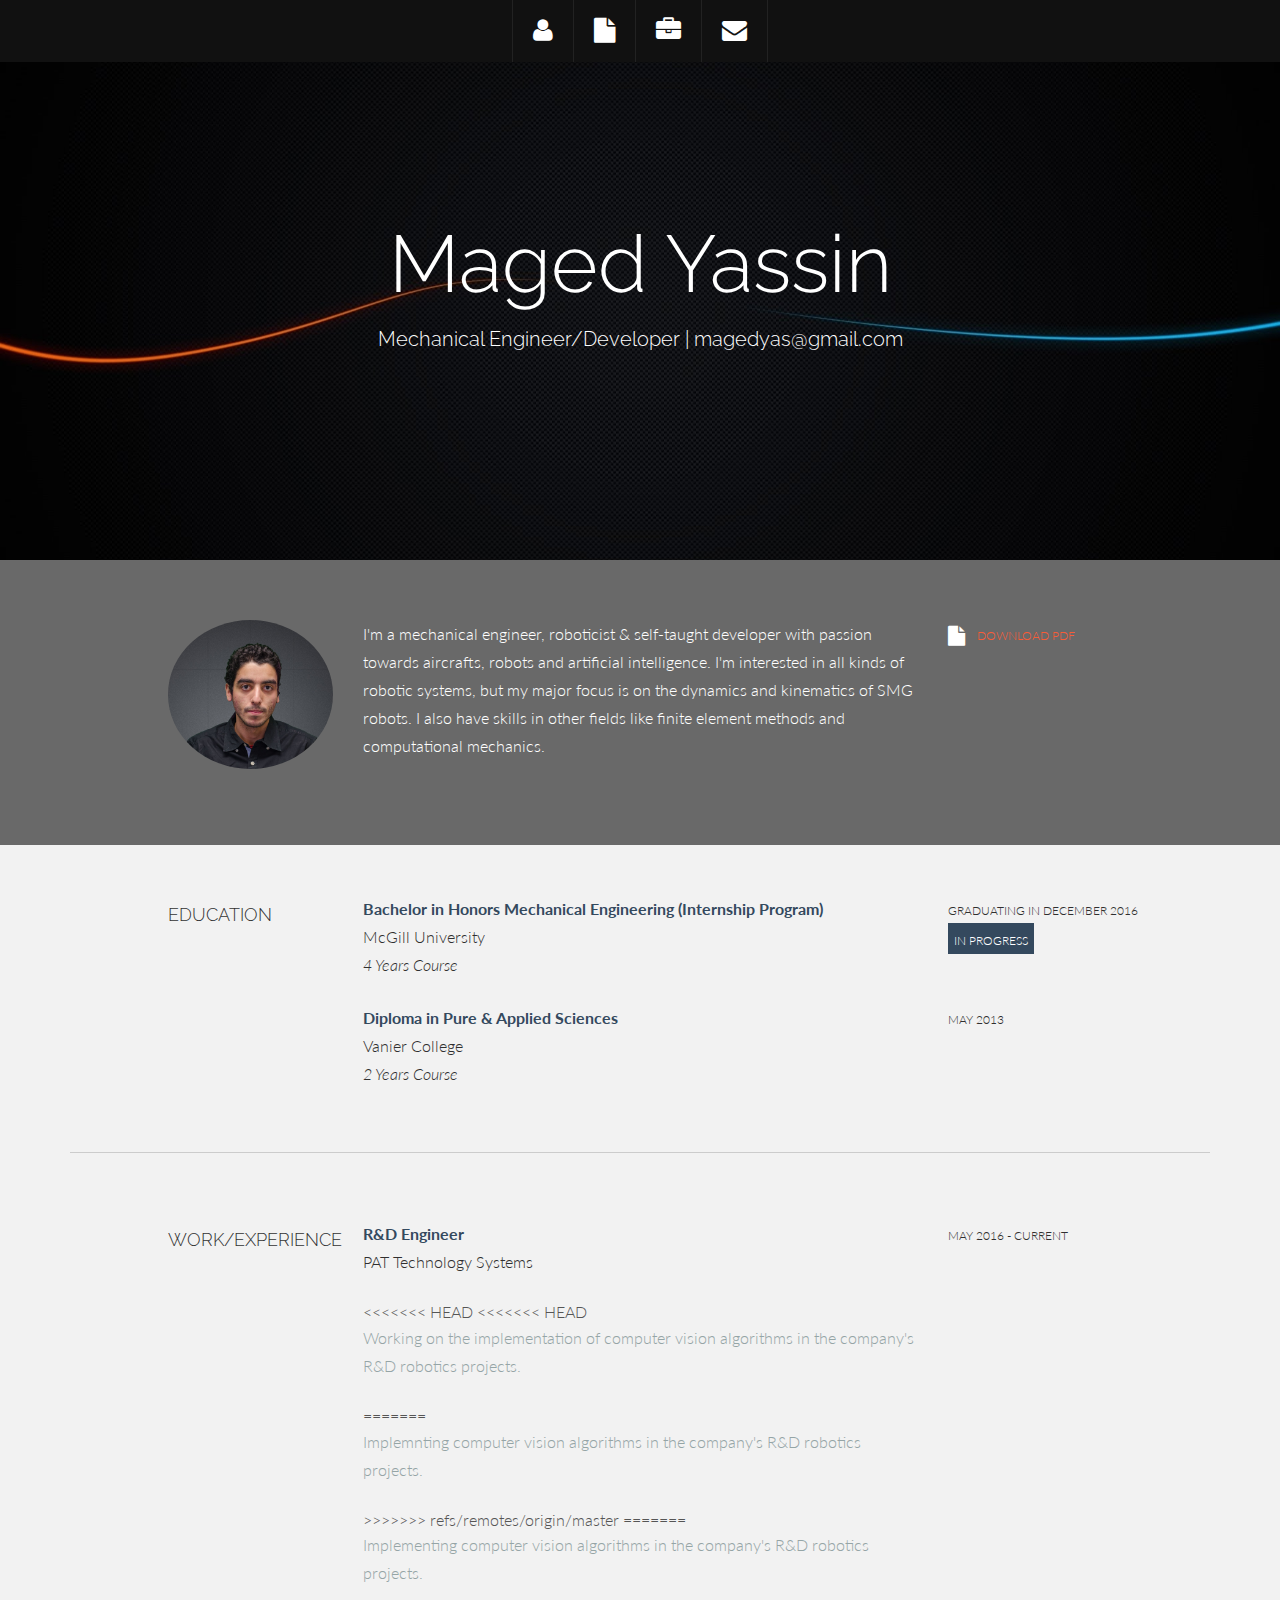
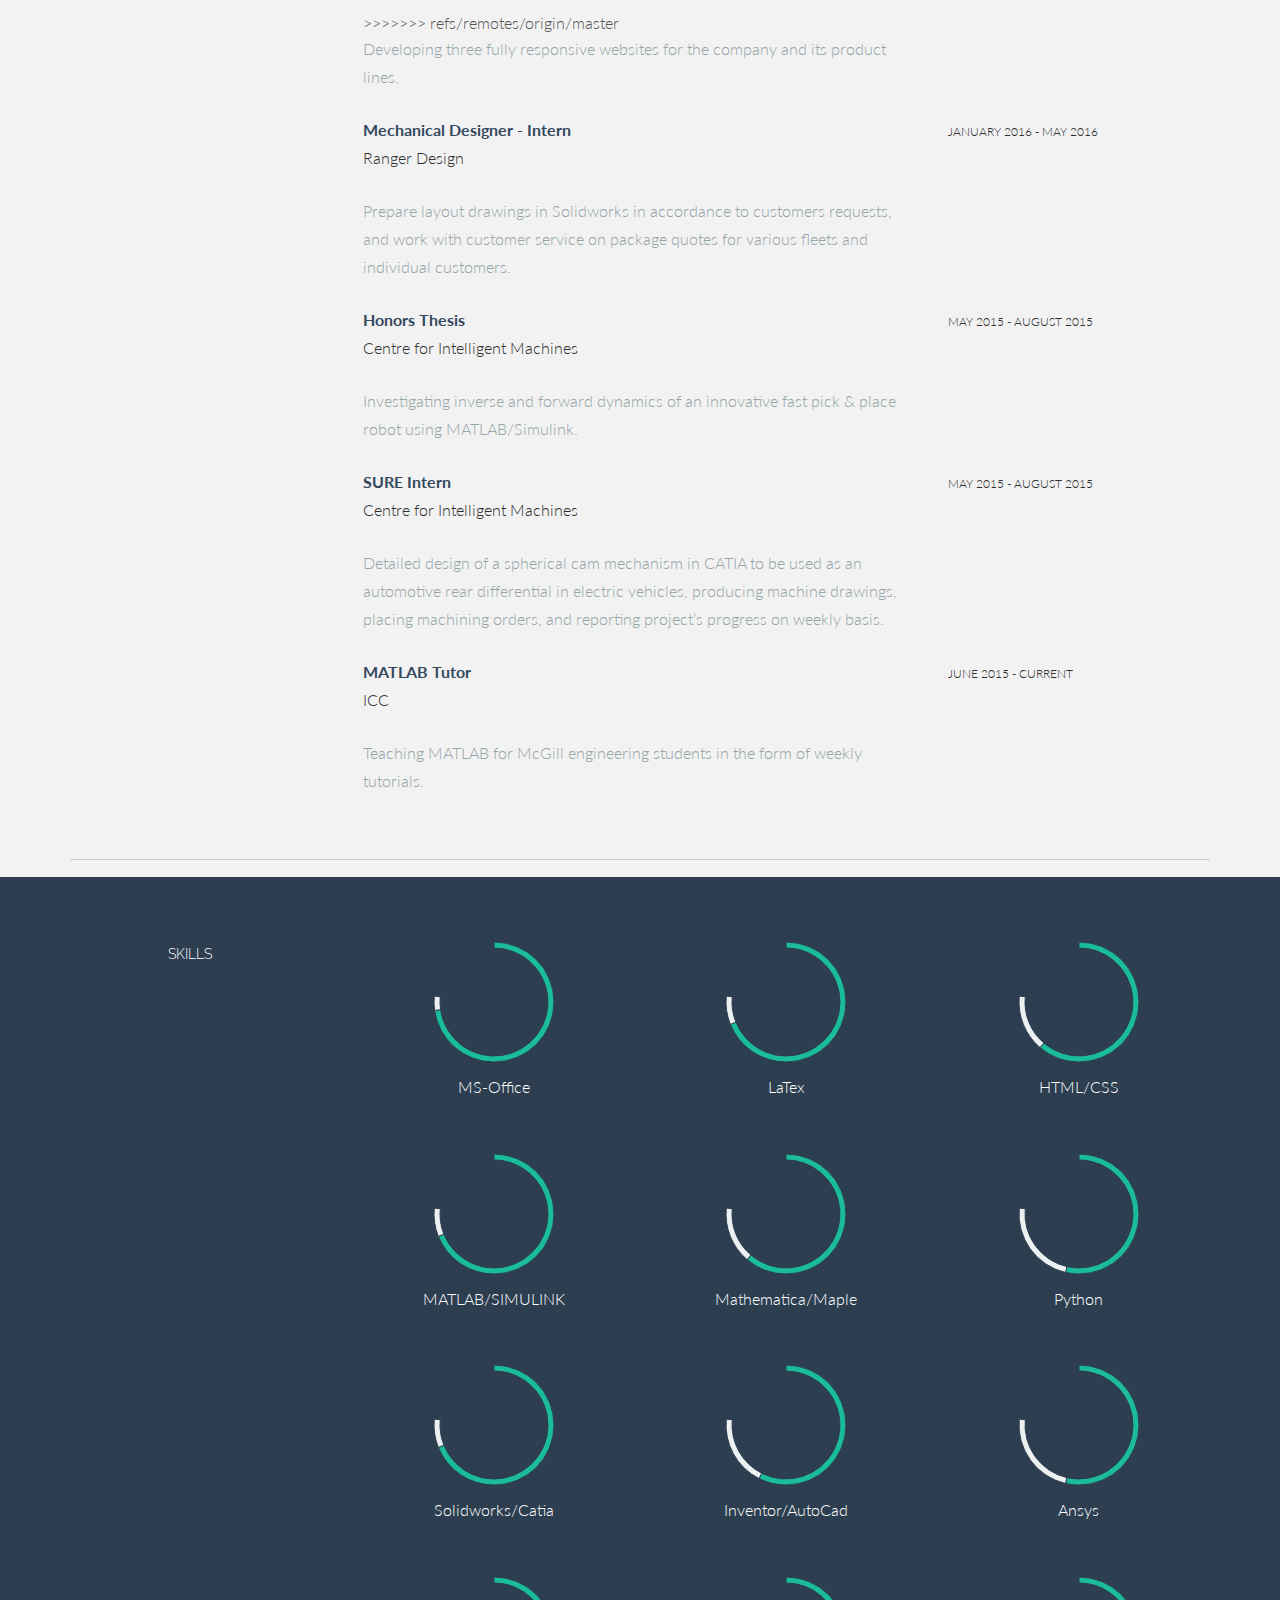
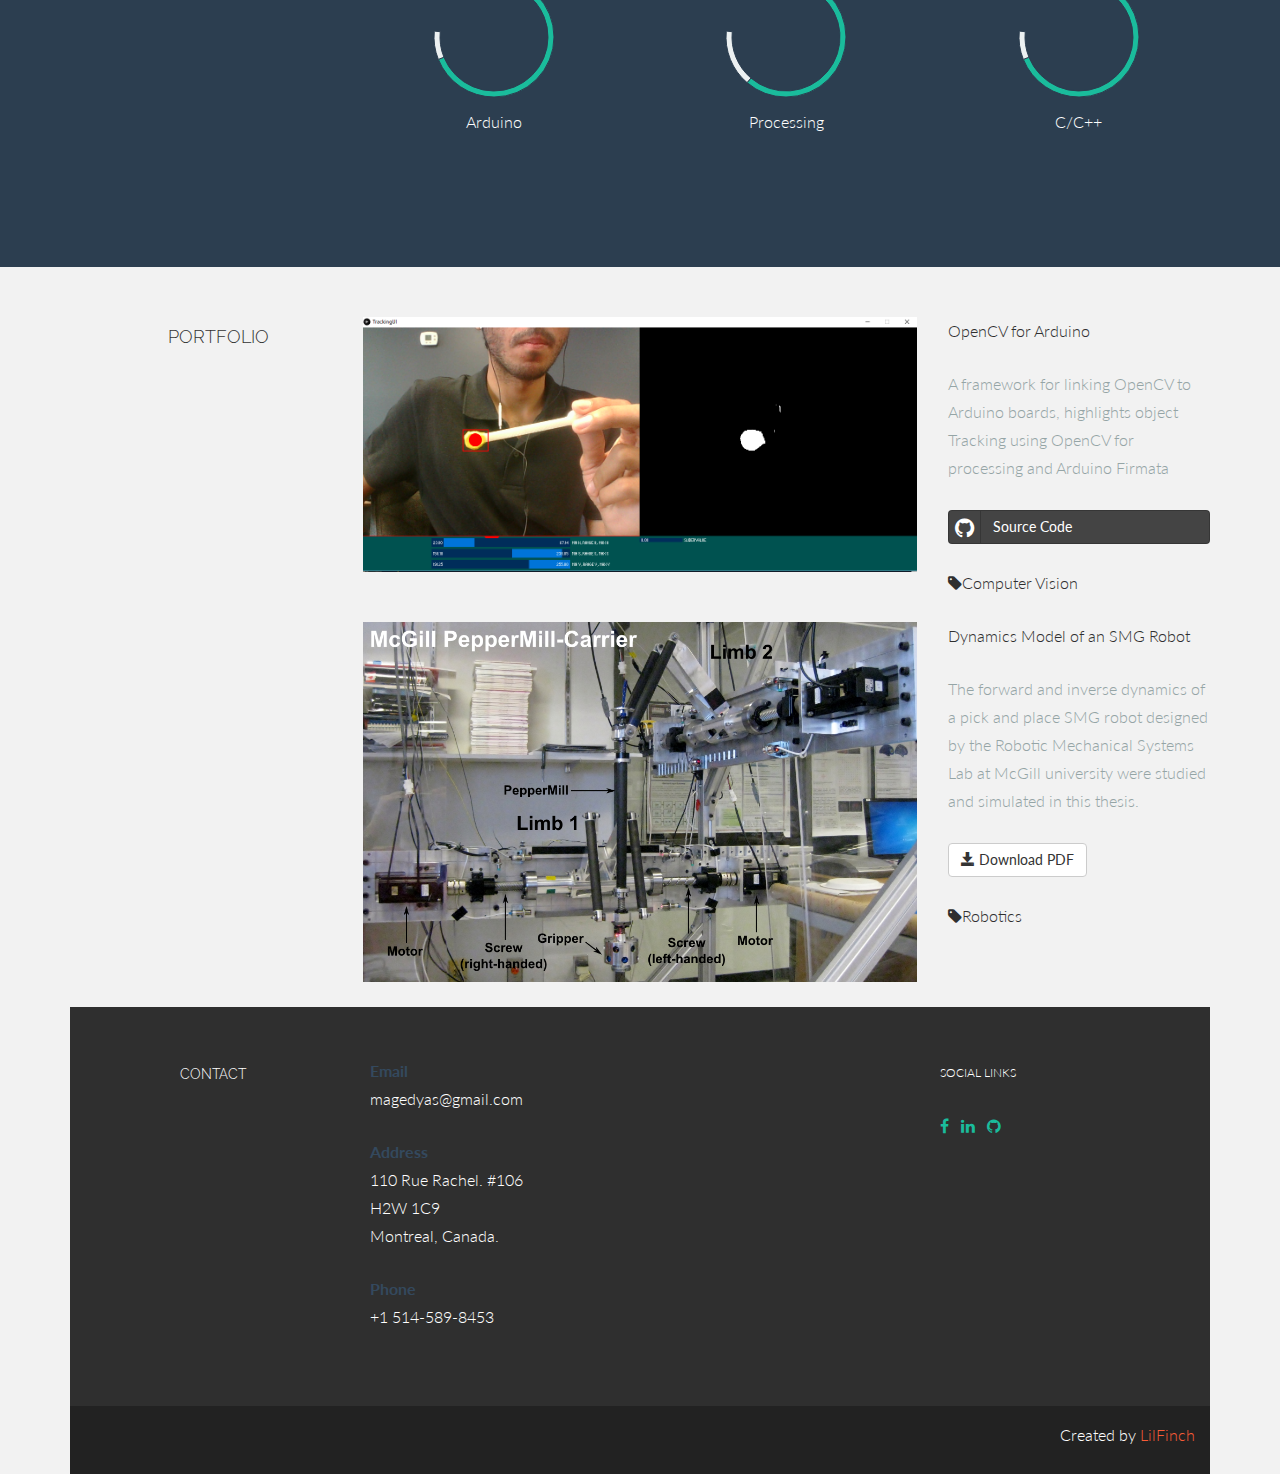
==== commit ae9a356e: "Merge remote-tracking branch 'refs/remotes/origin/master' into gh-pages" ====
--- a/index.html
+++ b/index.html
@@ -1,12 +1,11 @@
 <!DOCTYPE html>
 <html lang="en">
   <head>
-    <meta charset="utf-8">
+	<meta charset="utf-8">
     <meta name="viewport" content="width=device-width, initial-scale=1.0">
     <meta name="description" content="">
     <meta name="author" content="">
     <link rel="shortcut icon" href="assets/ico/favicon.png">
-
     <title>Maged Resume Website</title>
 
     <!-- Bootstrap core CSS -->
@@ -20,7 +19,14 @@
 	<link rel="stylesheet" href="assets/font-awesome/css/font-awesome.css">
     <link href='http://fonts.googleapis.com/css?family=Lato:300,400,700,300italic,400italic' rel='stylesheet' type='text/css'>
     <link href='http://fonts.googleapis.com/css?family=Raleway:400,300,700' rel='stylesheet' type='text/css'>
-    
+   <!-- <script>
+  (function(i,s,o,g,r,a,m){i['GoogleAnalyticsObject']=r;i[r]=i[r]||function(){
+  (i[r].q=i[r].q||[]).push(arguments)},i[r].l=1*new Date();a=s.createElement(o),
+  m=s.getElementsByTagName(o)[0];a.async=1;a.src=g;m.parentNode.insertBefore(a,m)
+  })(window,document,'script','https://www.google-analytics.com/analytics.js','ga');
+ ga('create', 'UA-79686352-1', 'auto');
+  ga('send', 'pageview');
+</script>-->
     <script src="assets/js/jquery.min.js"></script>
     <script type="text/javascript" src="assets/js/smoothscroll.js"></script> 
     <script src="assets/js/Chart.js"></script>
@@ -30,6 +36,7 @@
       <script src="assets/js/html5shiv.js"></script>
       <script src="assets/js/respond.min.js"></script>
     <![endif]-->
+	
   </head>
 
   <body data-spy="scroll" data-offset="0" data-target="#nav">
@@ -135,7 +142,15 @@
 					<p><t>R&D Engineer</t><br/>
 						PAT Technology Systems <br/>
 					</p>
+<<<<<<< HEAD
+<<<<<<< HEAD
+					<p><more>Working on the implementation of computer vision algorithms in the company's R&D robotics projects.</more></p>
+=======
+					<p><more>Implemnting computer vision algorithms in the company's R&D robotics projects.</more></p>
+>>>>>>> refs/remotes/origin/master
+=======
 					<p><more>Implementing computer vision algorithms in the company's R&D robotics projects.</more></p>
+>>>>>>> refs/remotes/origin/master
 					<p><more>Developing three fully responsive websites for the company and its product lines.</more></p>
 				</div>
 				<div class="col-lg-3">
@@ -538,5 +553,6 @@
     ================================================== -->
     <!-- Placed at the end of the document so the pages load faster -->
     <script src="assets/js/bootstrap.js"></script>
+	
   </body>
 </html>
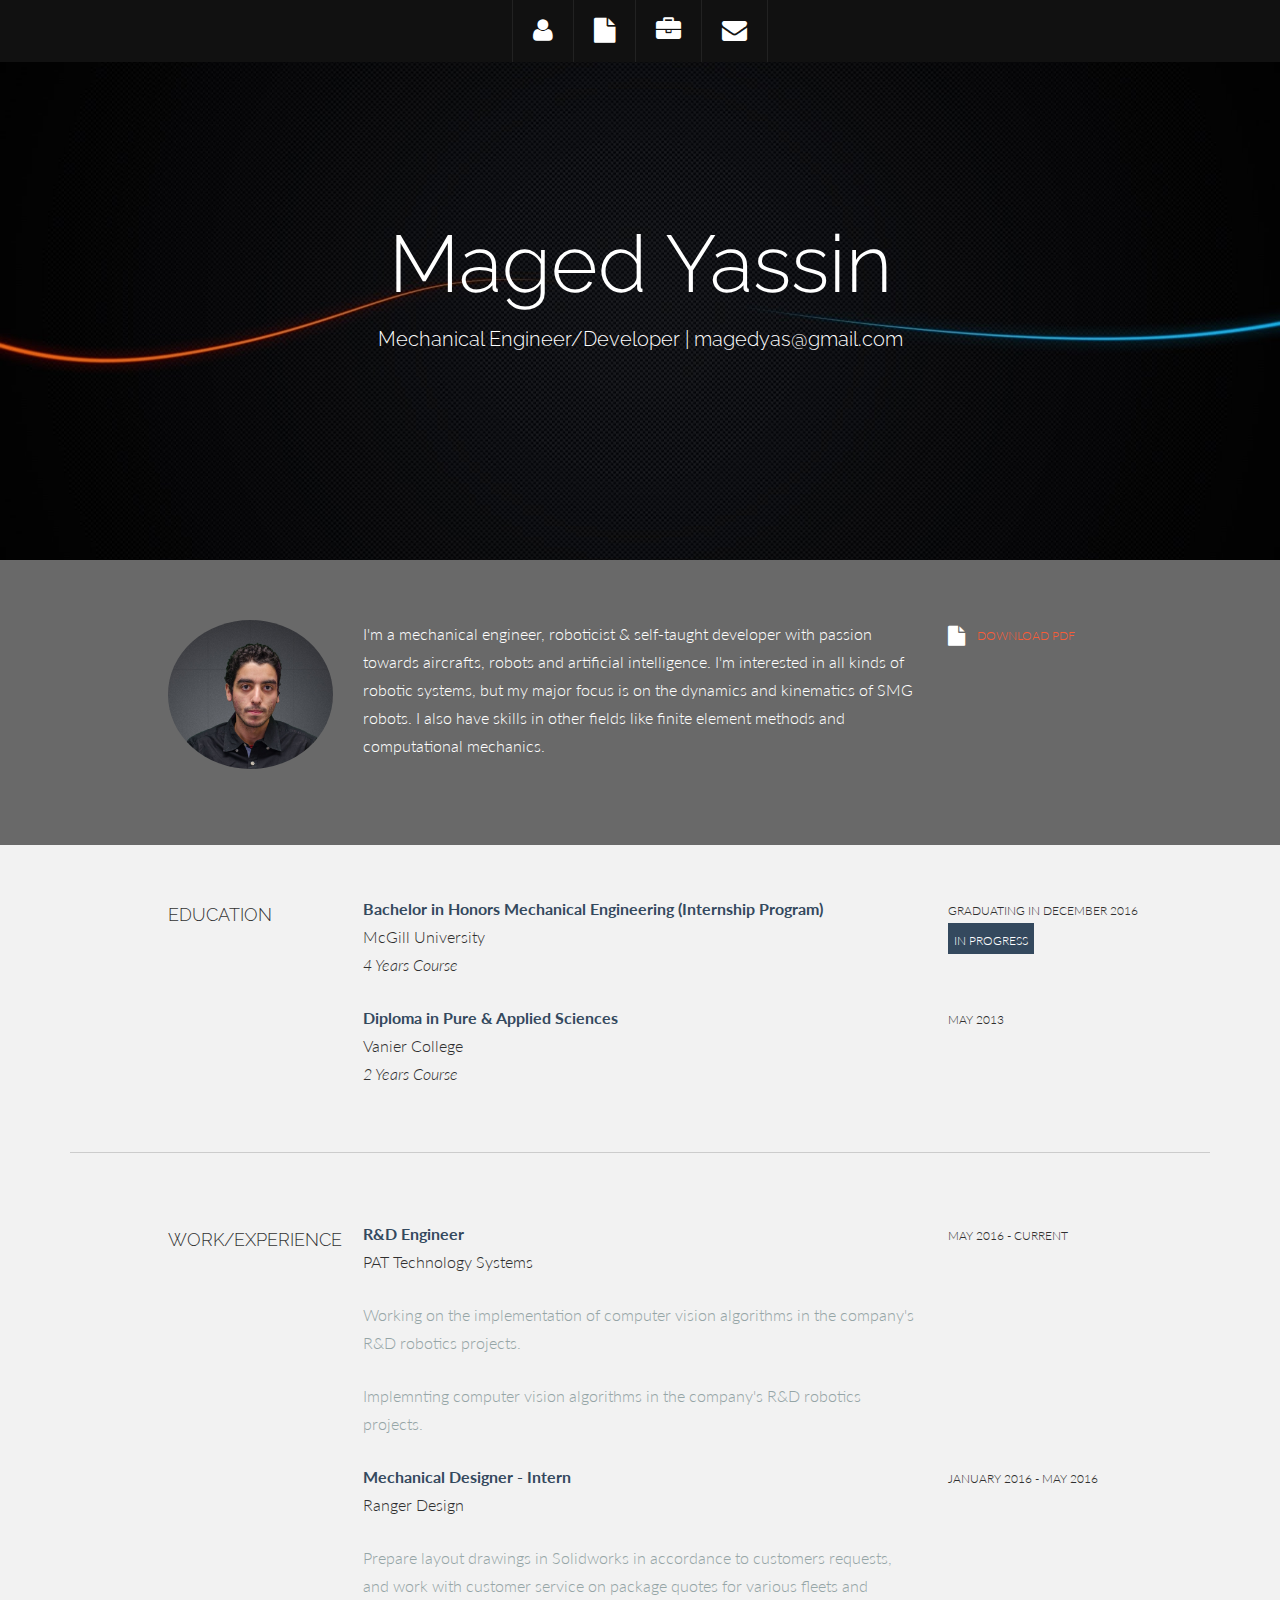
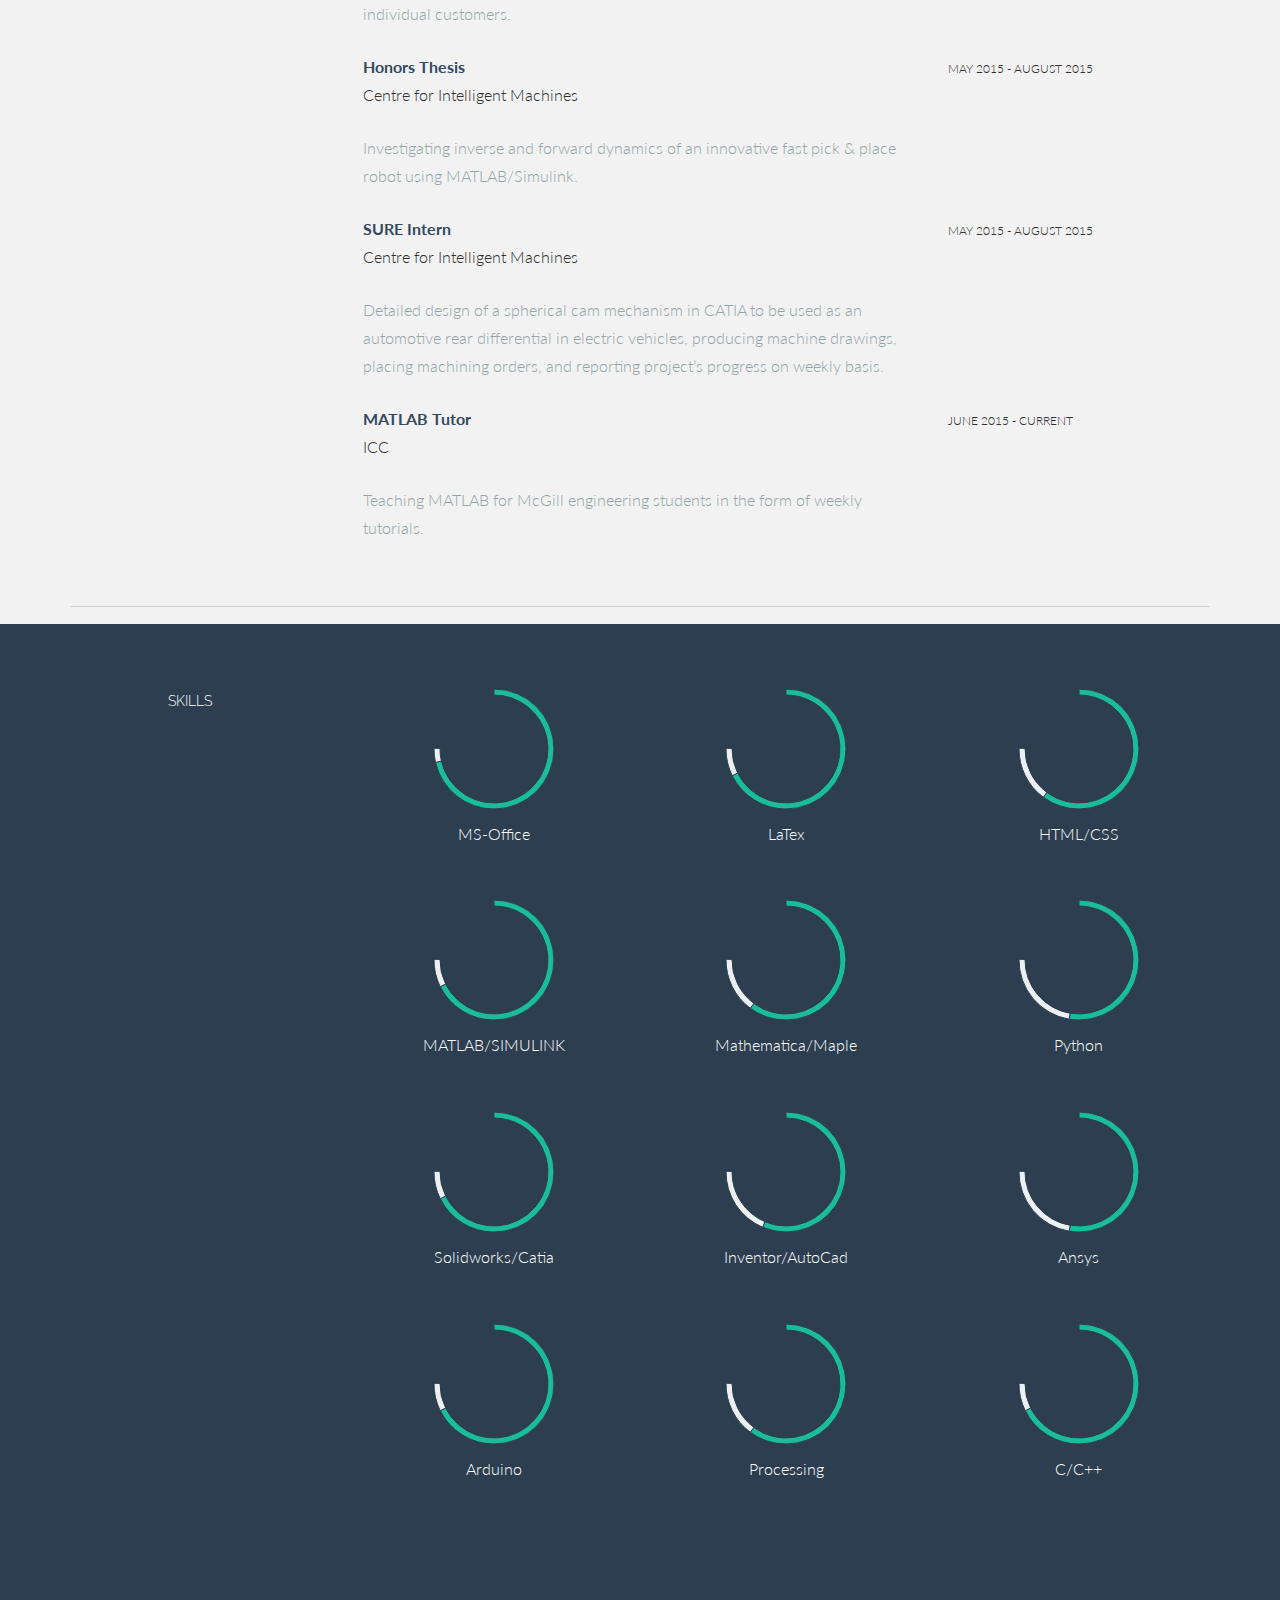
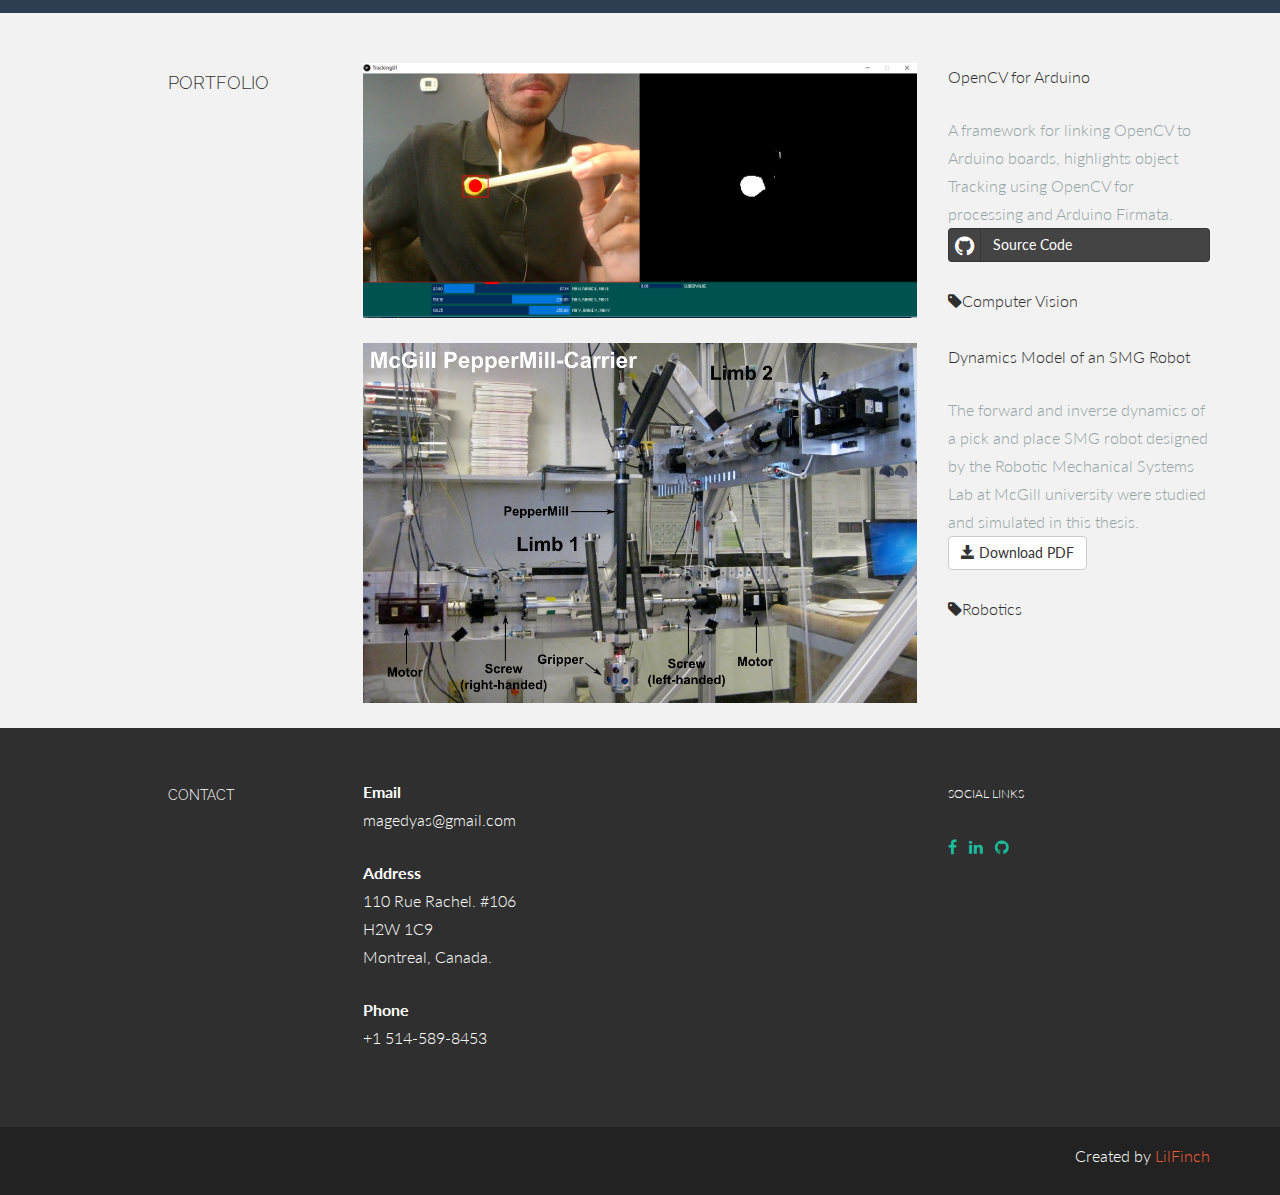
==== commit 1bdb7f80: "commit 13" ====
--- a/index.html
+++ b/index.html
@@ -142,16 +142,10 @@
 					<p><t>R&D Engineer</t><br/>
 						PAT Technology Systems <br/>
 					</p>
-<<<<<<< HEAD
-<<<<<<< HEAD
 					<p><more>Working on the implementation of computer vision algorithms in the company's R&D robotics projects.</more></p>
-=======
+
 					<p><more>Implemnting computer vision algorithms in the company's R&D robotics projects.</more></p>
->>>>>>> refs/remotes/origin/master
-=======
-					<p><more>Implementing computer vision algorithms in the company's R&D robotics projects.</more></p>
->>>>>>> refs/remotes/origin/master
-					<p><more>Developing three fully responsive websites for the company and its product lines.</more></p>
+
 				</div>
 				<div class="col-lg-3">
 					<p><sm>MAY 2016 - CURRENT</sm></p>
@@ -229,6 +223,7 @@
 		</div><!--/.row -->
 		<!--<br>
 	</div><!--/.container -->
+	
 	
 	<!--SKILLS DESCRIPTION -->
 	<div id="skillswrap">
@@ -463,9 +458,7 @@
 		</div><!--/.container -->
 	</div><!--/ #skillswrap -->
 
-
-
-	<!--<section id="work" name="work"></section>-->
+<!--<section id="work" name="work"></section>-->
 	<!--PORTFOLIO DESCRIPTION -->
 	<div class="container desc">
 		<div class="row">
@@ -477,30 +470,31 @@
 				</div>
 				<div class="col-lg-3">
 					<p>OpenCV for Arduino</p>
-				<p><more>A framework for linking OpenCV to Arduino boards, highlights object Tracking using OpenCV for processing and Arduino Firmata <br/><br/>
+				<p><more>A framework for linking OpenCV to Arduino boards, highlights object Tracking using OpenCV for processing and Arduino Firmata. 
 					<a href="https://github.com/LilFinch/OpenCV-Tracking-Processing-UI" class="btn btn-block btn-social btn-github">
         <i class="fa fa-github" aria-hidden="true"></i> Source Code
       </a>
 					<p><i class="icon-tag"></i>Computer Vision</p></more> 
 				</p>
 				</div>
-	
+	</div>
+	<div class="row">
 				<div class="col-lg-6 col-lg-offset-3">
 					<p><img class="img-responsive" src="assets/img/final_design.png" alt=""></p>
 				</div>
 				<div class="col-lg-3">
 						<p>Dynamics Model of an SMG Robot</p>
 					<p><more>The forward and inverse dynamics of a pick and place SMG robot designed by the Robotic Mechanical
-Systems Lab at McGill university were studied and simulated in this thesis.<br/><br/>
+Systems Lab at McGill university were studied and simulated in this thesis.
 <a href="assets/img/Thesis.pdf" target="_blank" class="btn btn-default"><span class="glyphicon glyphicon-save"></span> Download PDF</a>
 
 						<p><i class="icon-tag"></i>Robotics</p></more> 
 					</p>
 				</div>
-		<br>
-		<br>
+		
 	</div><!--/.container -->
-	
+
+	</div>
 
 
 	<section id="contact" name="contact"></section>
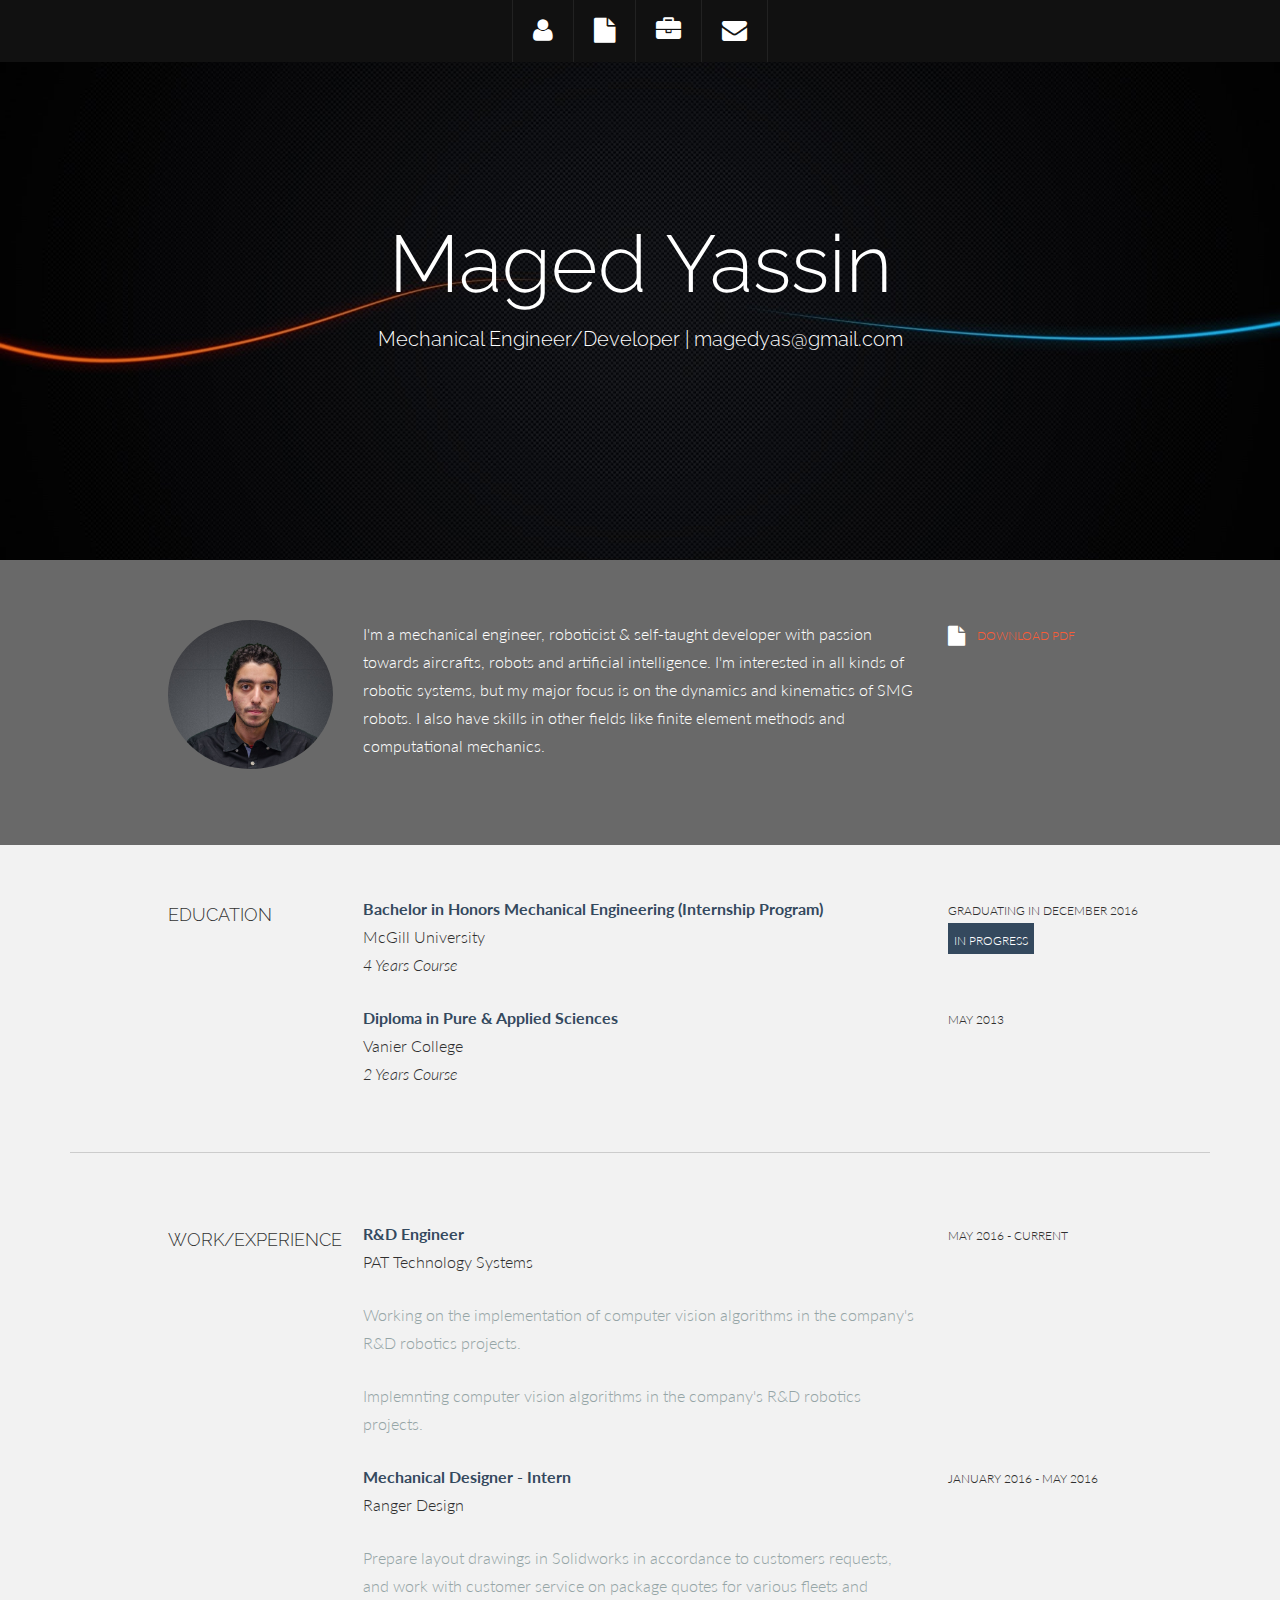
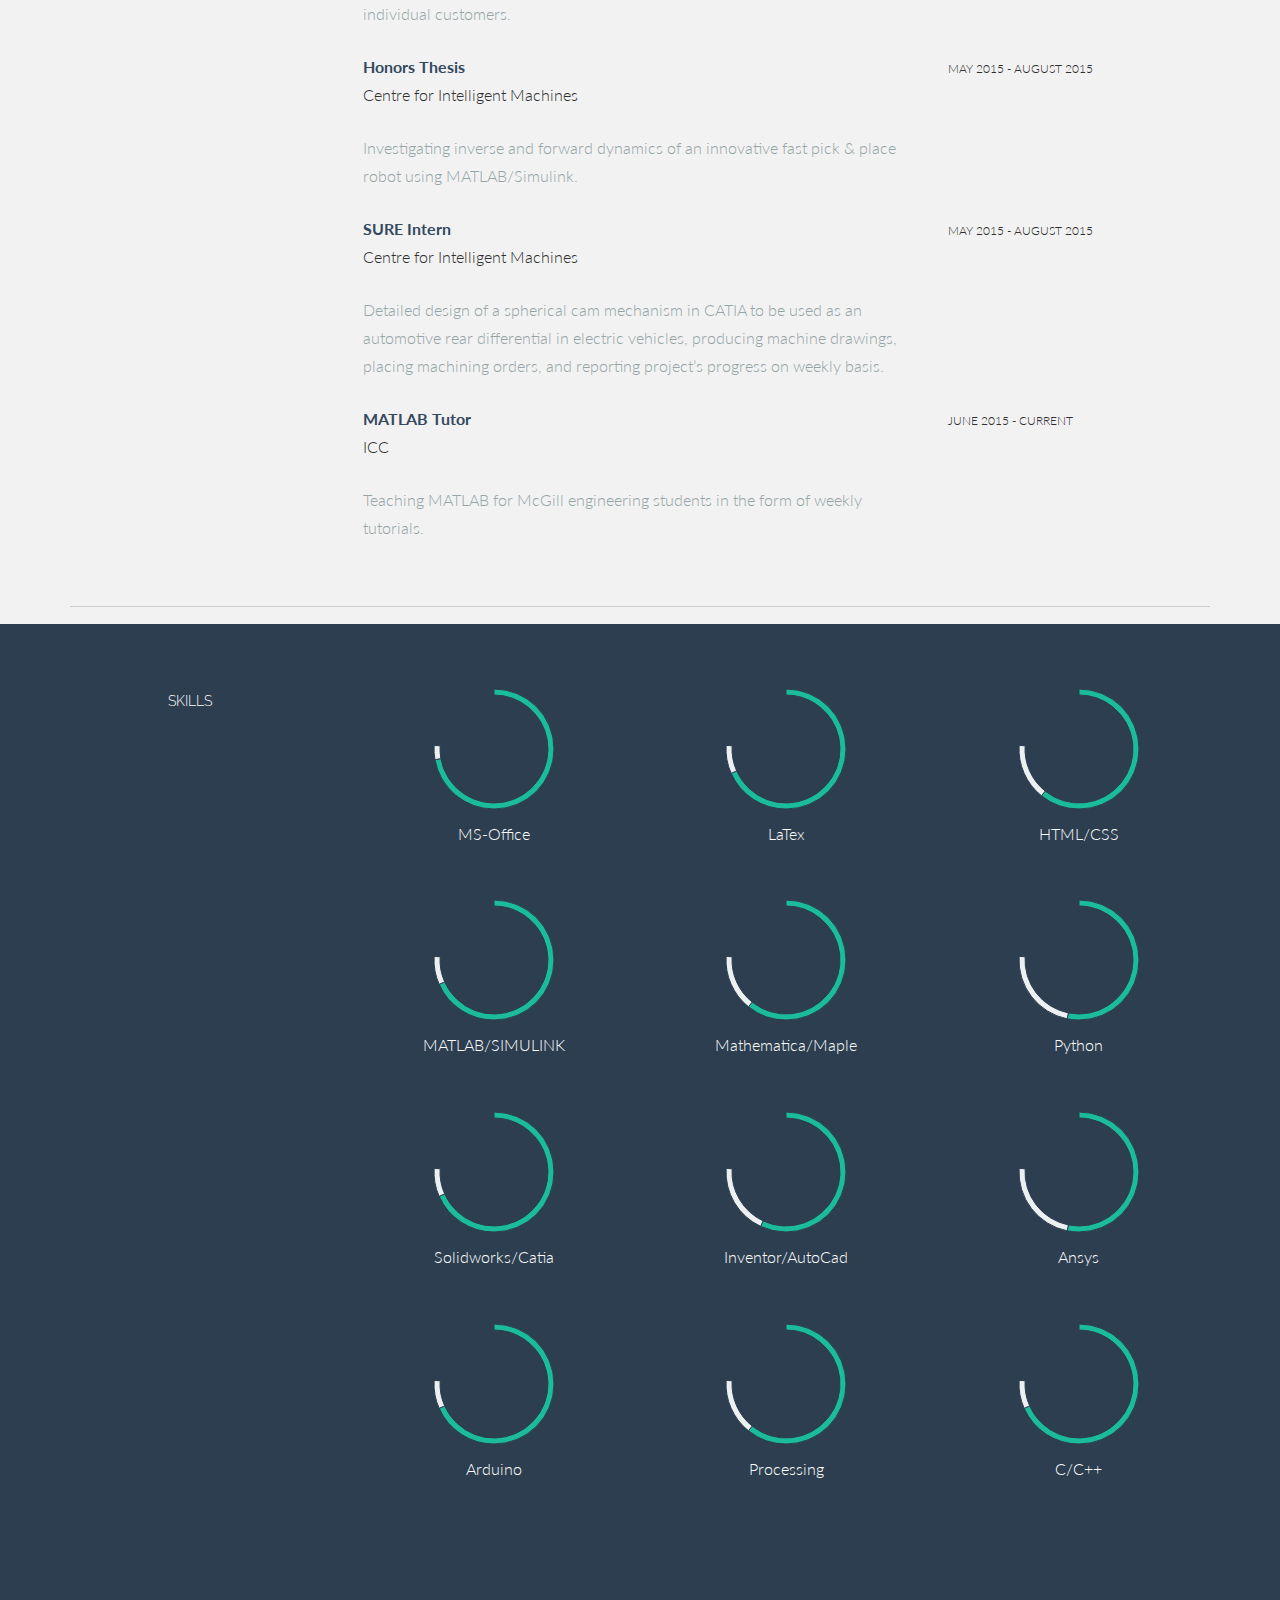
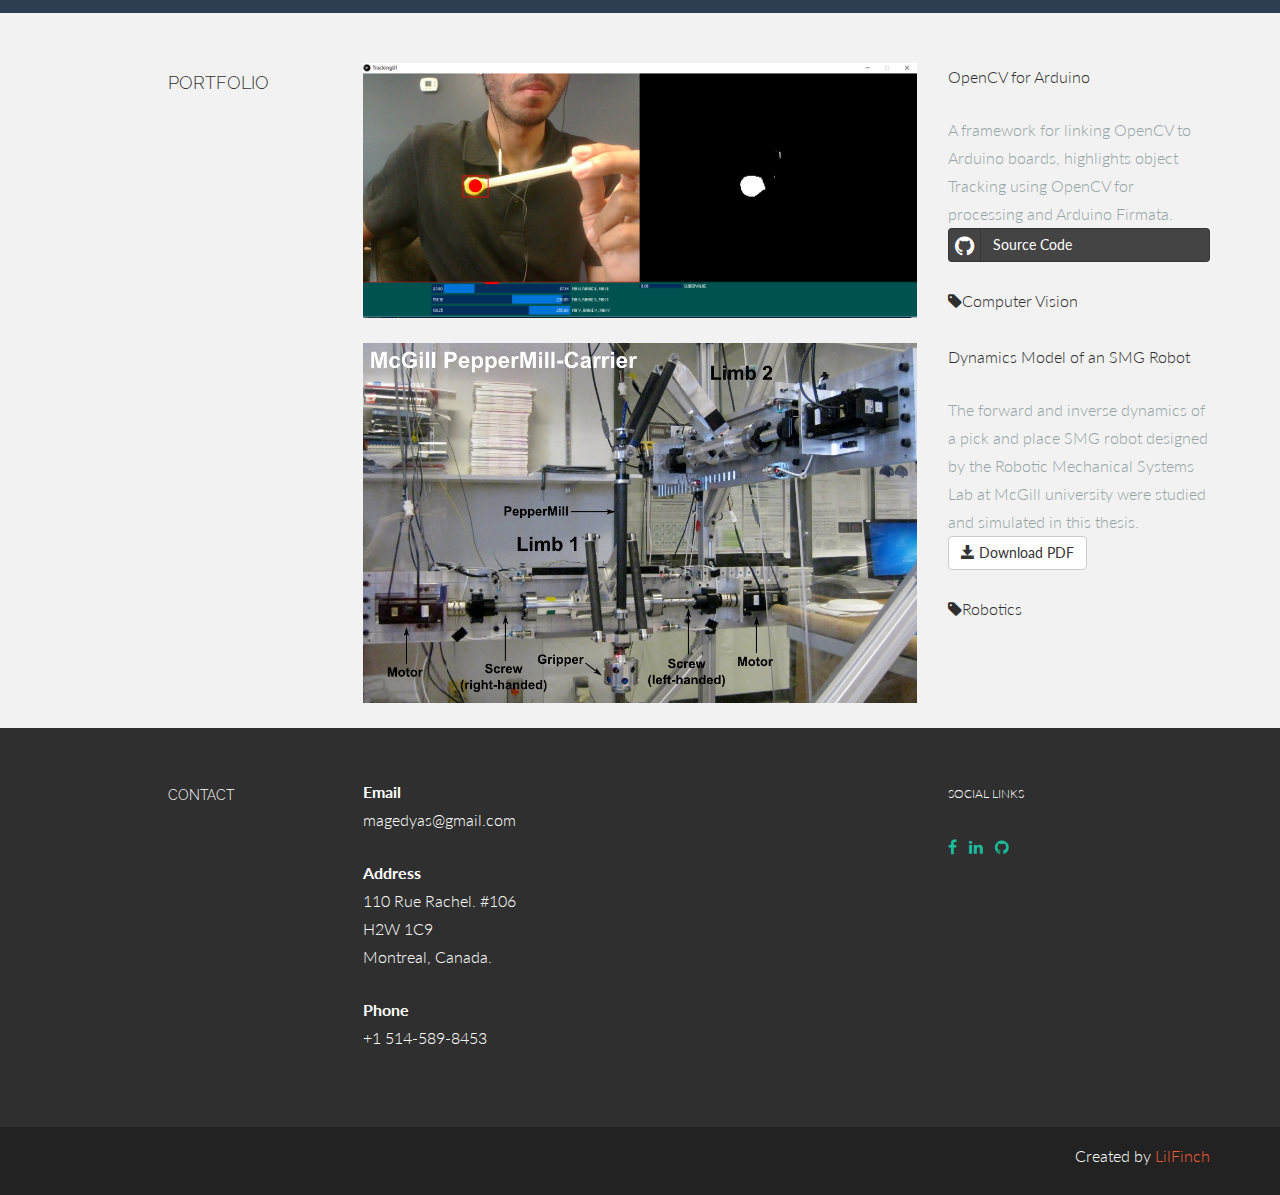
==== commit 5bc396e5: "google analytics" ====
--- a/index.html
+++ b/index.html
@@ -19,14 +19,16 @@
 	<link rel="stylesheet" href="assets/font-awesome/css/font-awesome.css">
     <link href='http://fonts.googleapis.com/css?family=Lato:300,400,700,300italic,400italic' rel='stylesheet' type='text/css'>
     <link href='http://fonts.googleapis.com/css?family=Raleway:400,300,700' rel='stylesheet' type='text/css'>
-   <!-- <script>
+  <script>
   (function(i,s,o,g,r,a,m){i['GoogleAnalyticsObject']=r;i[r]=i[r]||function(){
   (i[r].q=i[r].q||[]).push(arguments)},i[r].l=1*new Date();a=s.createElement(o),
   m=s.getElementsByTagName(o)[0];a.async=1;a.src=g;m.parentNode.insertBefore(a,m)
   })(window,document,'script','https://www.google-analytics.com/analytics.js','ga');
- ga('create', 'UA-79686352-1', 'auto');
+
+  ga('create', 'UA-79686352-1', 'auto');
   ga('send', 'pageview');
-</script>-->
+
+</script>
     <script src="assets/js/jquery.min.js"></script>
     <script type="text/javascript" src="assets/js/smoothscroll.js"></script> 
     <script src="assets/js/Chart.js"></script>
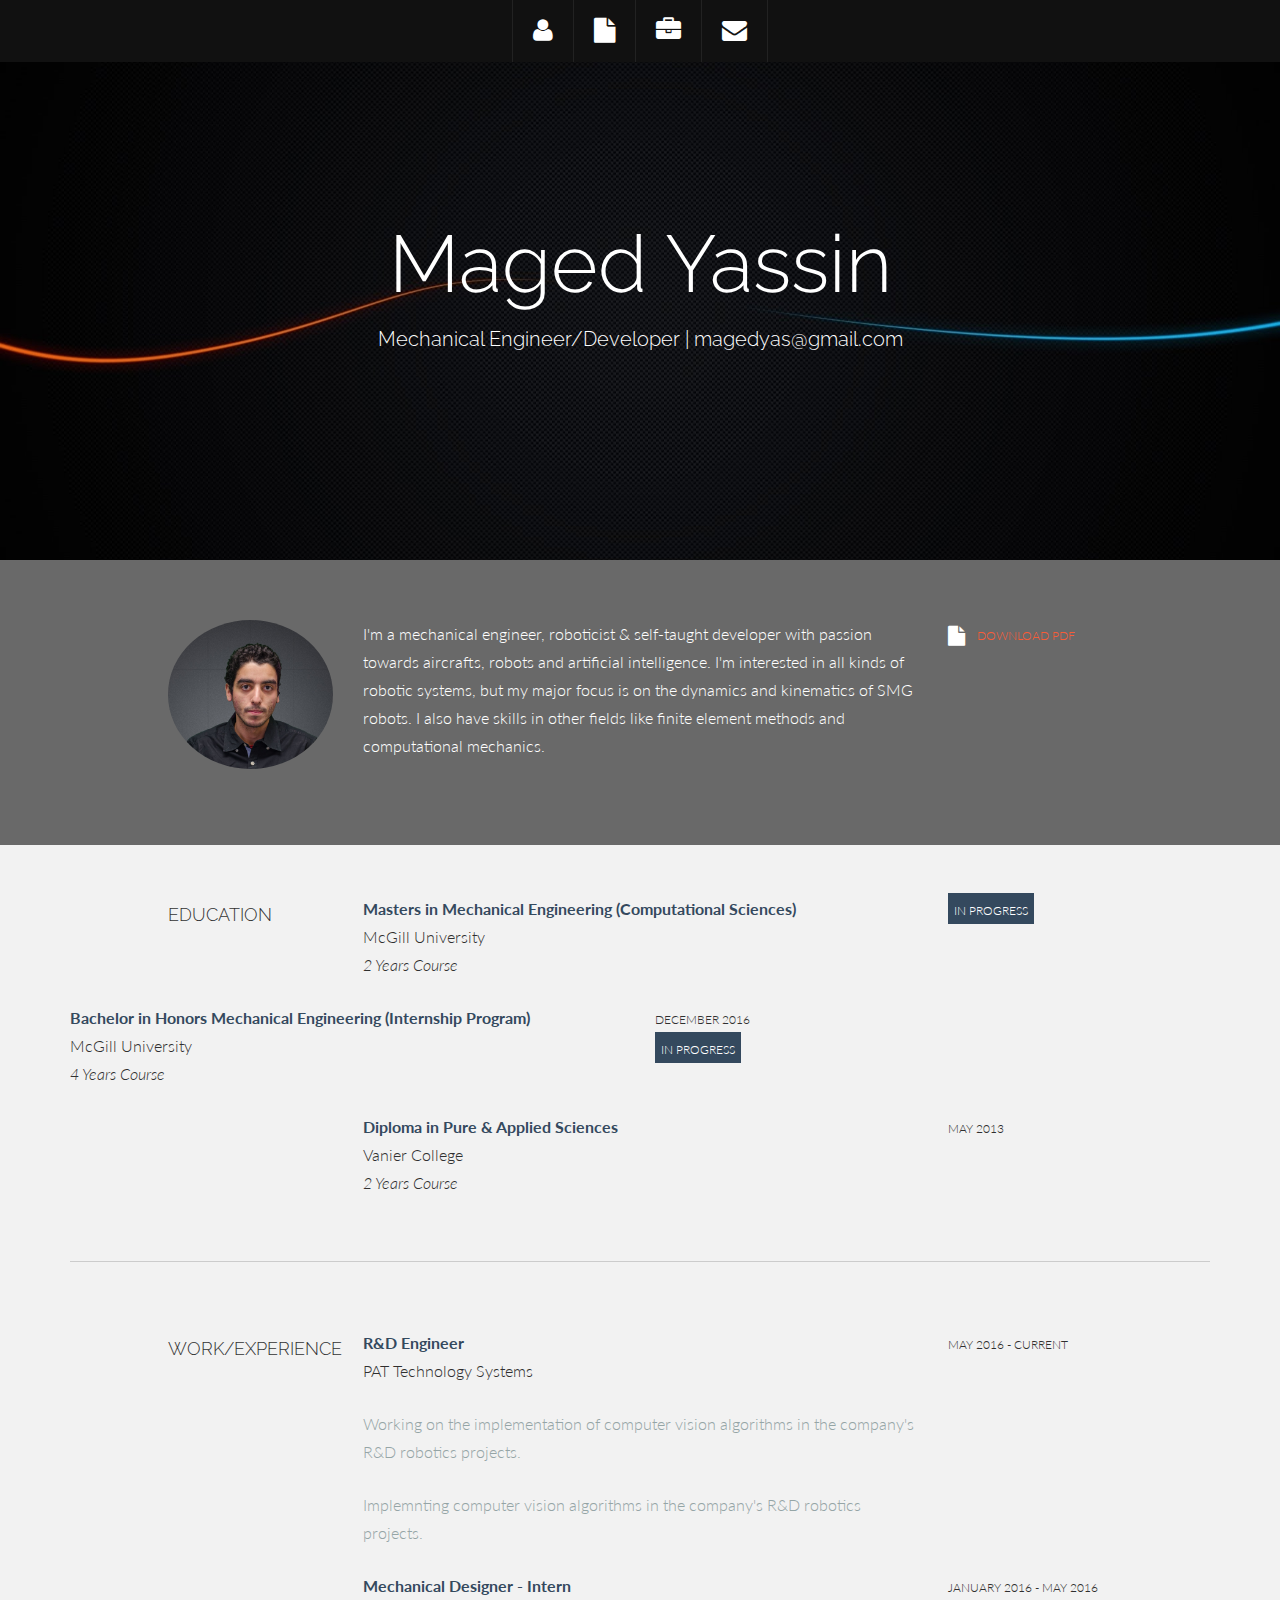
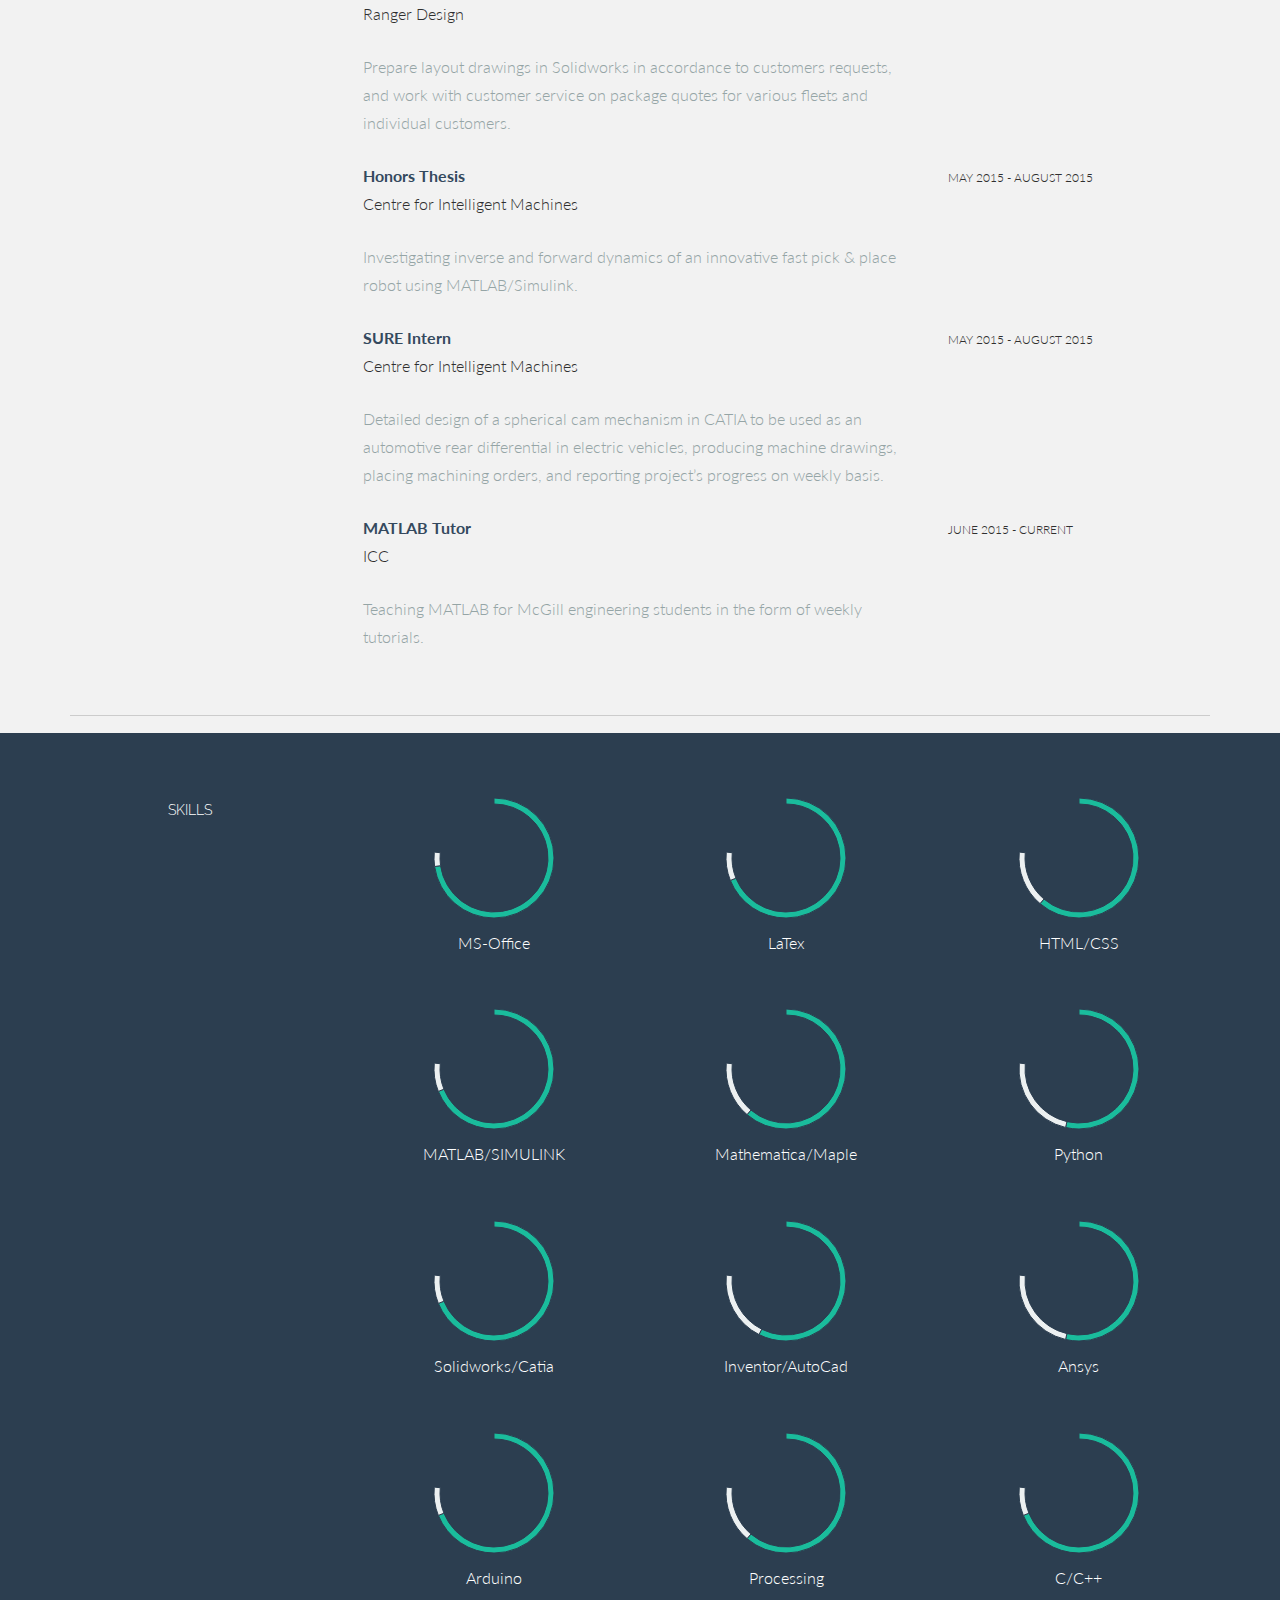
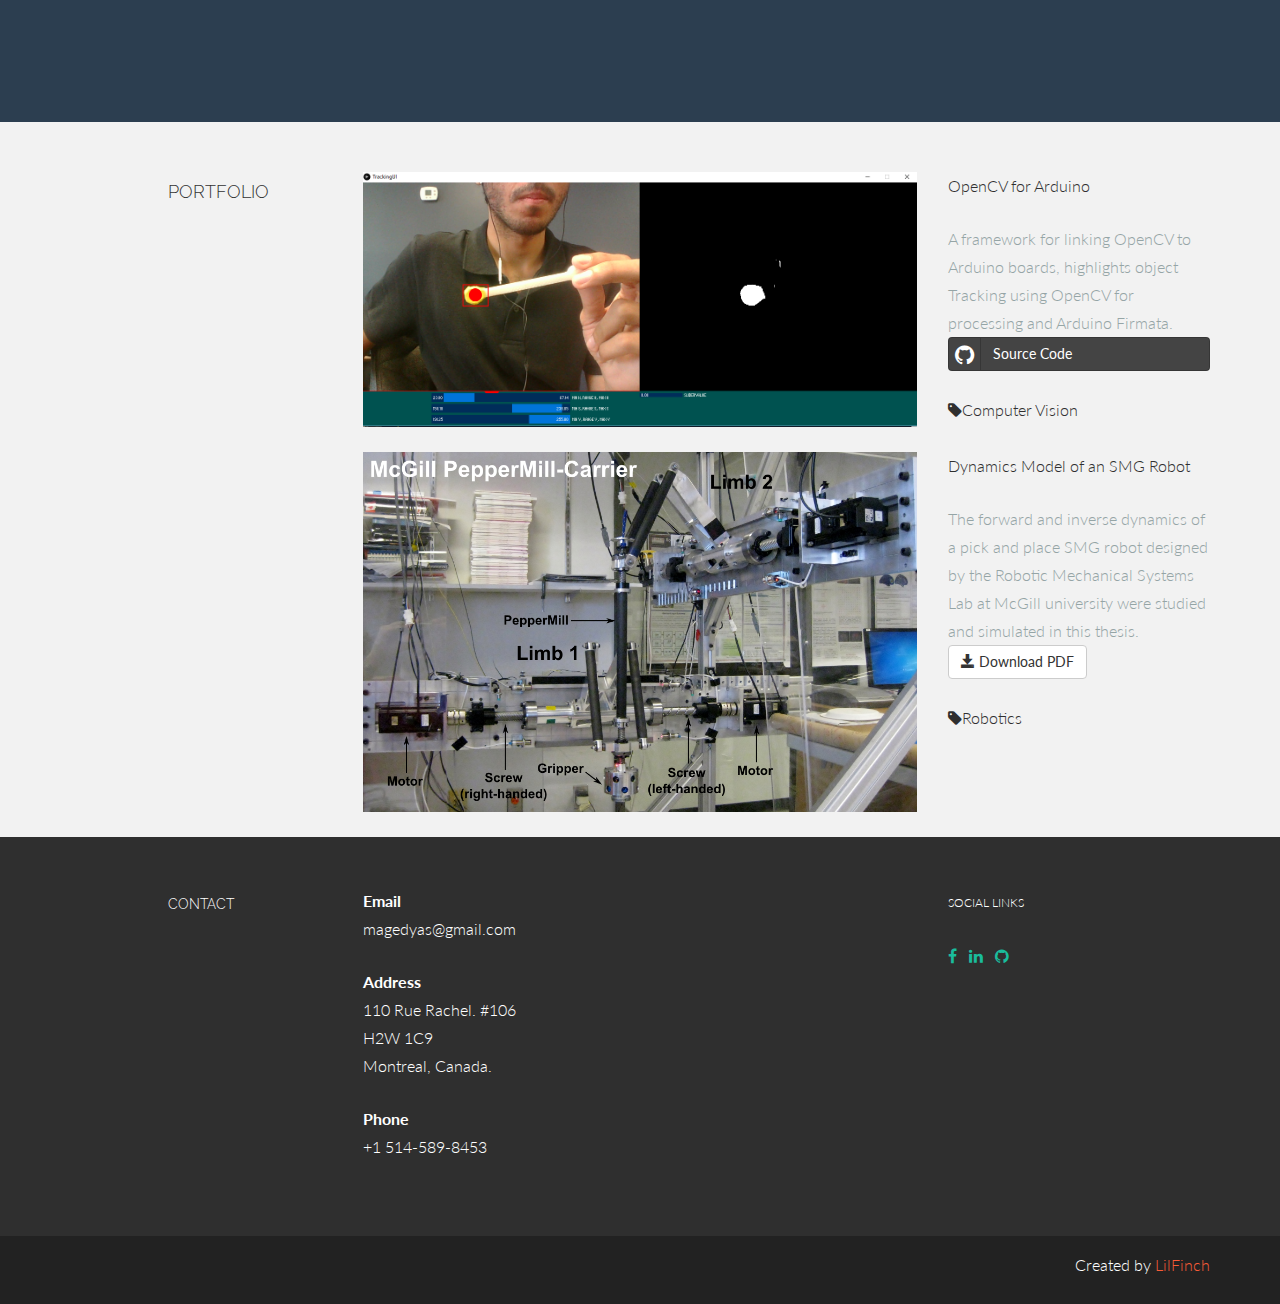
==== commit c69d6f9f: "Update Education" ====
--- a/index.html
+++ b/index.html
@@ -105,13 +105,24 @@
 					<h4>EDUCATION</h4>
 				</div>
 				<div class="col-lg-6">
+					<p><t>Masters in Mechanical Engineering (Computational Sciences)</t><br/>
+						McGill University <br/>
+						<i>2 Years Course</i>
+					</p>
+				</div>
+				<div class="col-lg-3">
+					<p>
+					<imp><sm>IN PROGRESS</sm></imp>
+					</p>
+				</div>
+				<div class="col-lg-6">
 					<p><t>Bachelor in Honors Mechanical Engineering (Internship Program)</t><br/>
 						McGill University <br/>
 						<i>4 Years Course</i>
 					</p>
 				</div>
 				<div class="col-lg-3">
-					<p><sm>GRADUATING IN DECEMBER 2016</sm><br/>
+					<p><sm>DECEMBER 2016</sm><br/>
 					<imp><sm>IN PROGRESS</sm></imp>
 					</p>
 				</div>
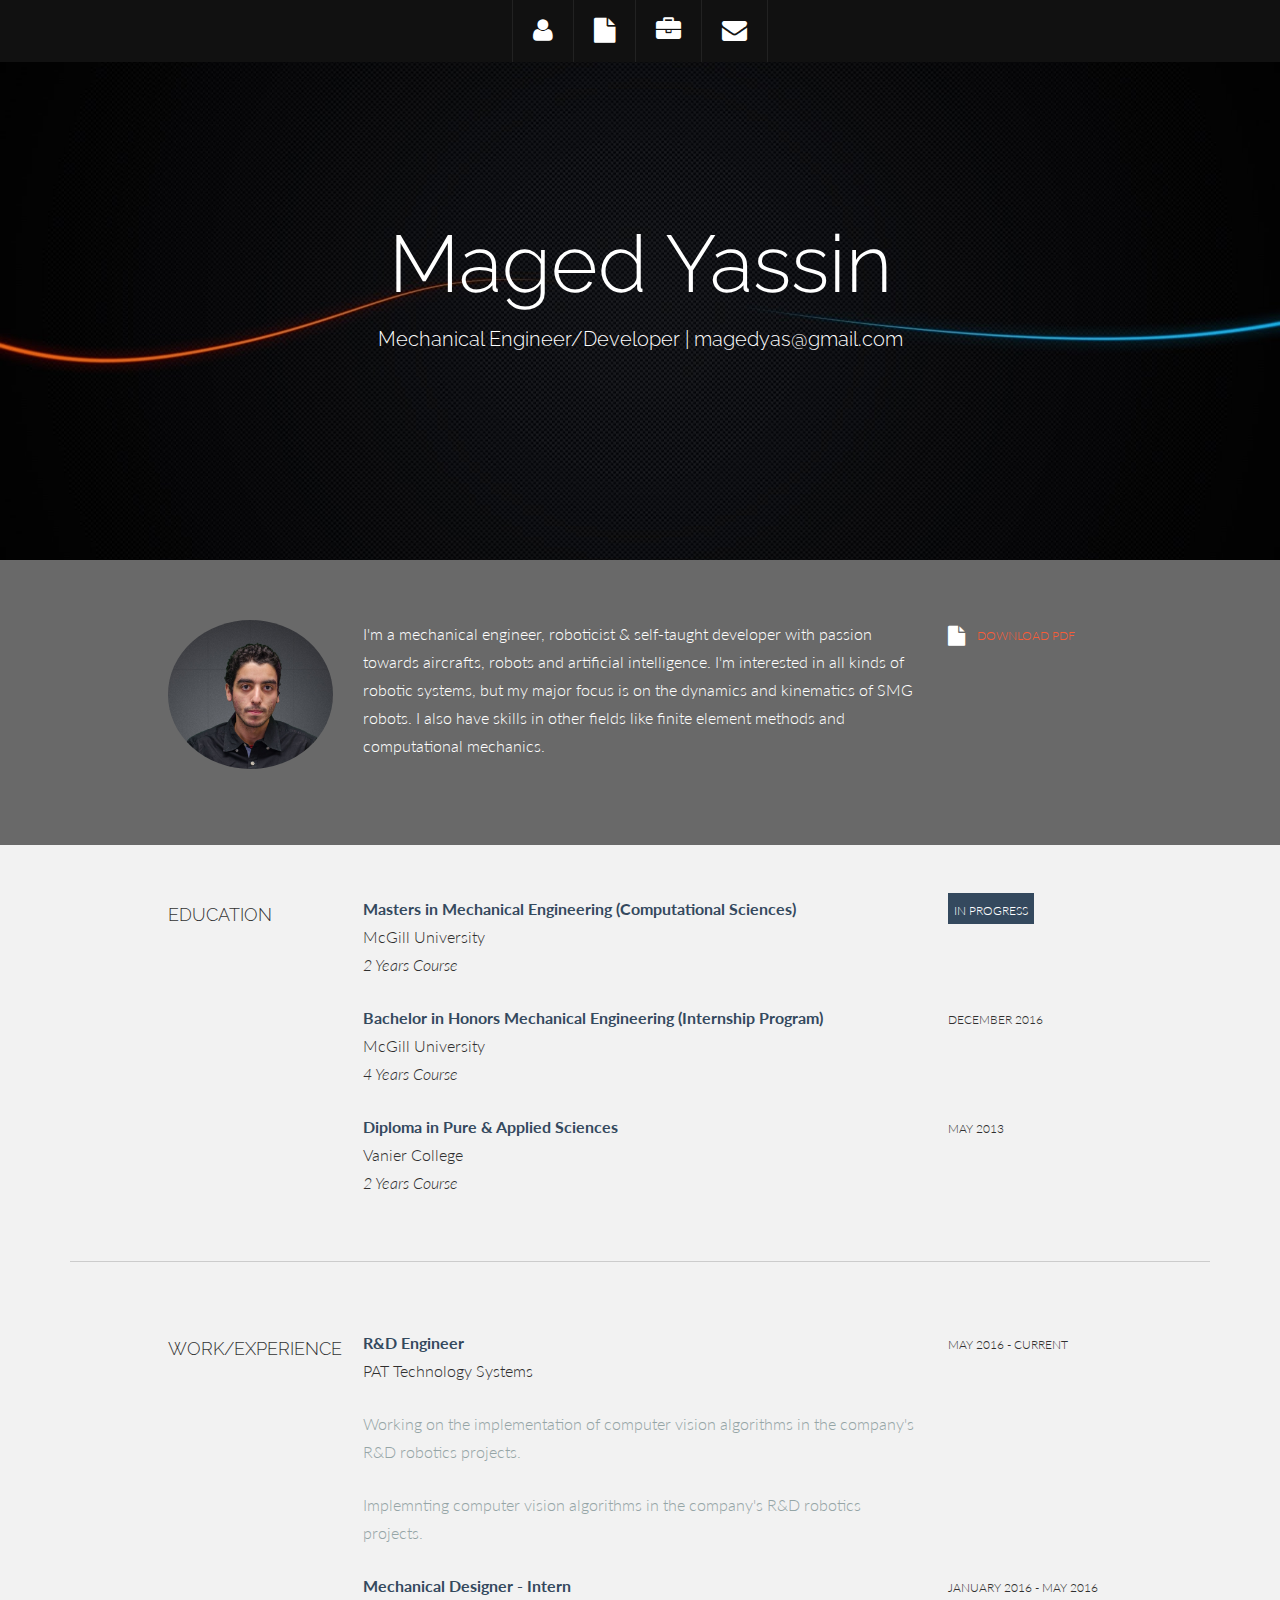
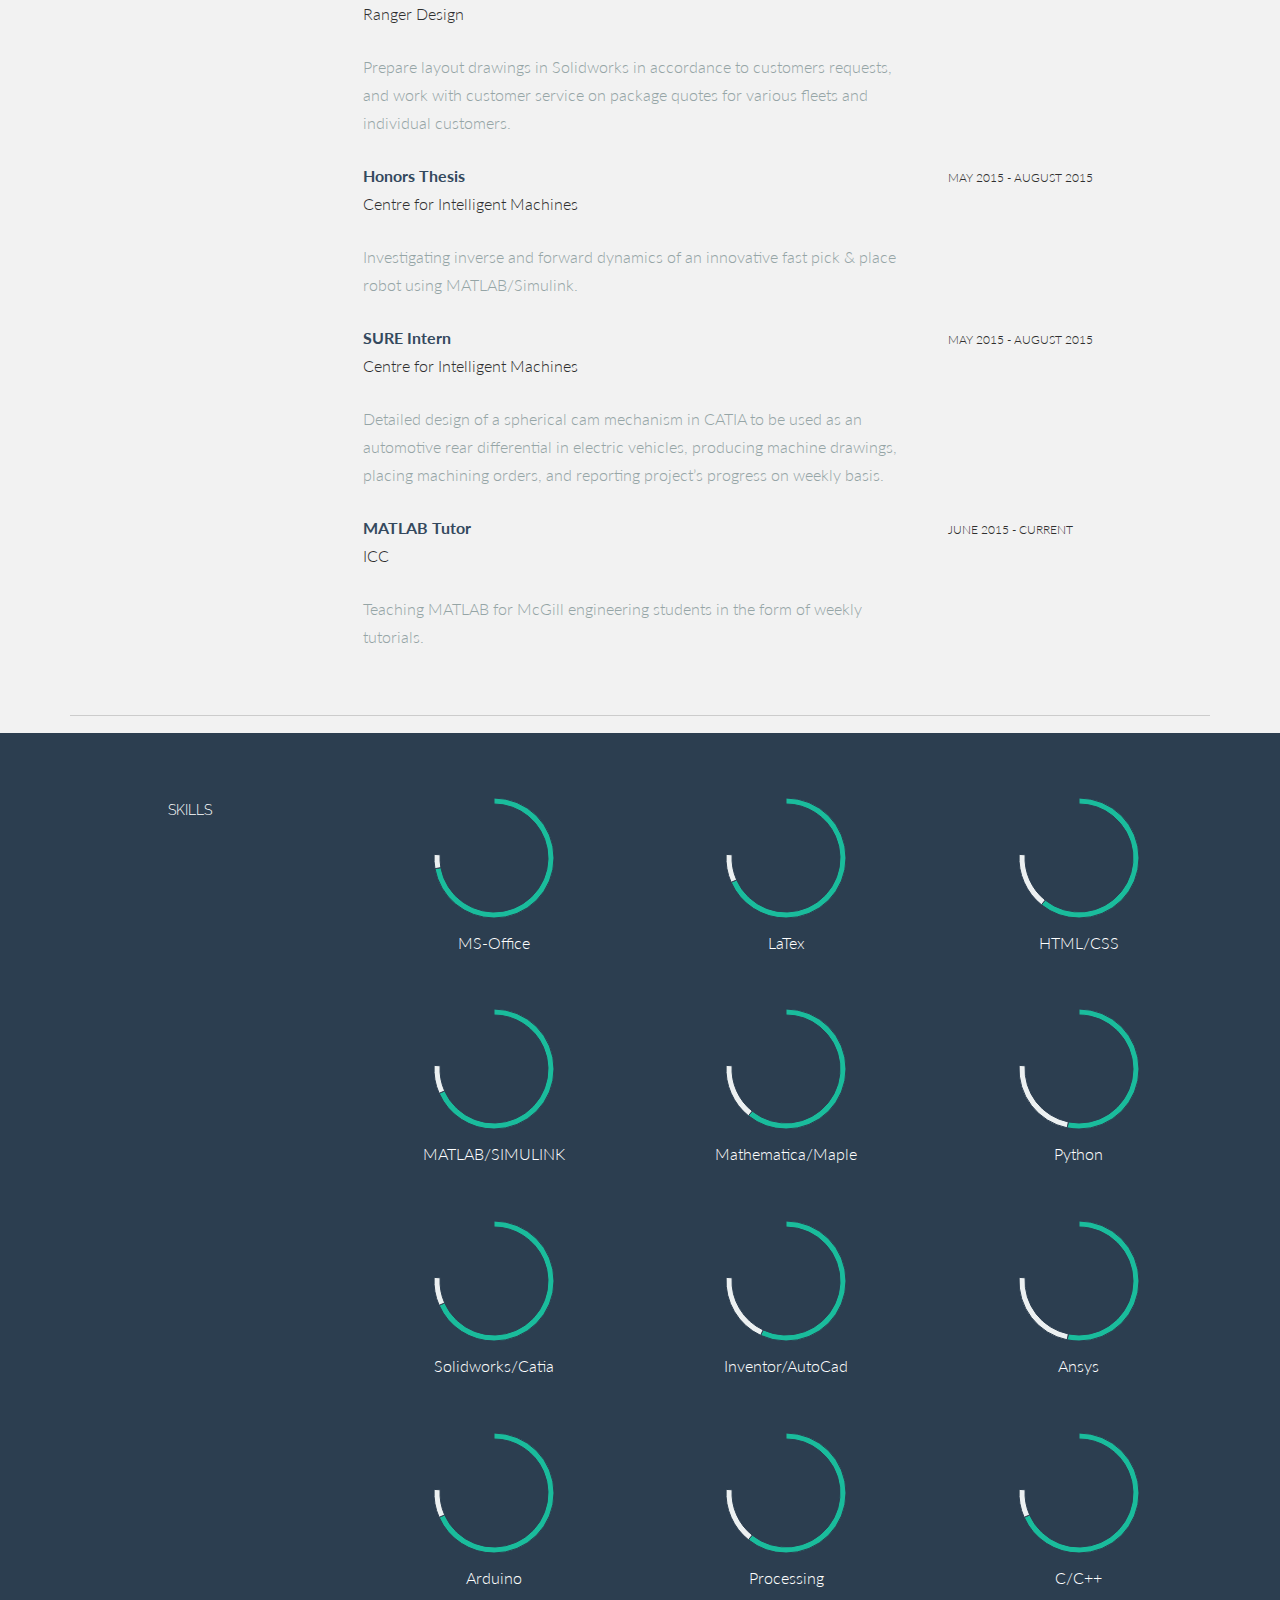
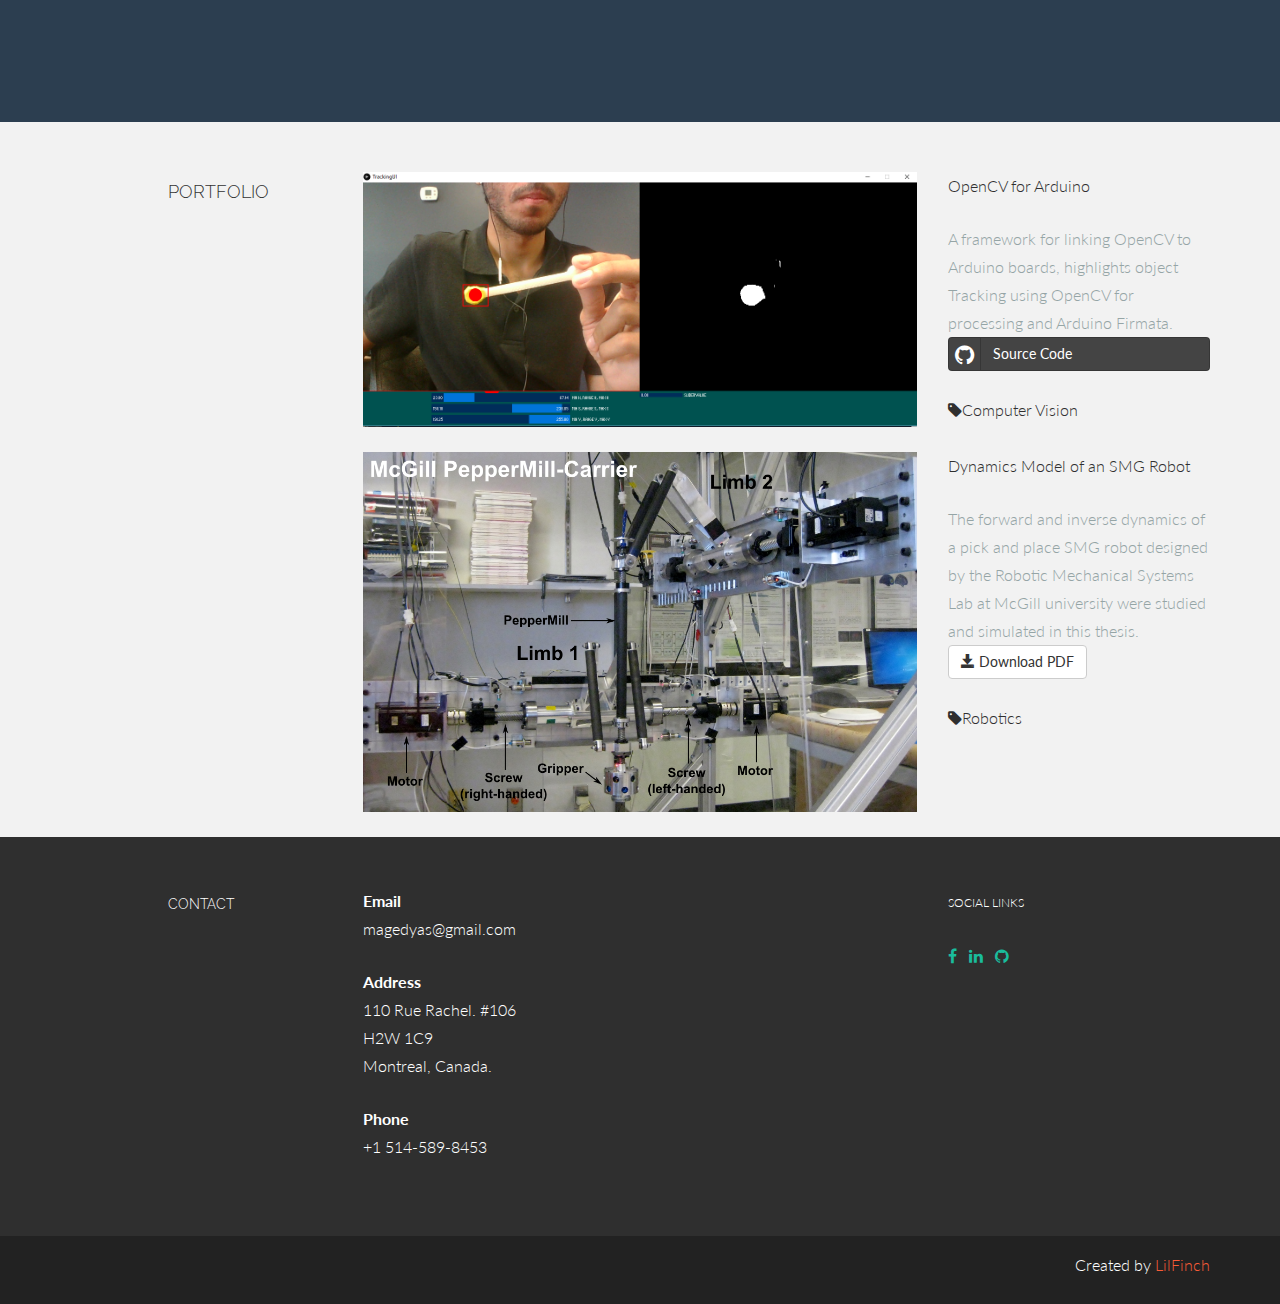
==== commit dd436d45: "Update Education" ====
--- a/index.html
+++ b/index.html
@@ -115,15 +115,14 @@
 					<imp><sm>IN PROGRESS</sm></imp>
 					</p>
 				</div>
-				<div class="col-lg-6">
+				<div class="col-lg-6 col-lg-offset-3">
 					<p><t>Bachelor in Honors Mechanical Engineering (Internship Program)</t><br/>
 						McGill University <br/>
 						<i>4 Years Course</i>
 					</p>
 				</div>
 				<div class="col-lg-3">
-					<p><sm>DECEMBER 2016</sm><br/>
-					<imp><sm>IN PROGRESS</sm></imp>
+					<p><sm>DECEMBER 2016</sm>
 					</p>
 				</div>
 	
